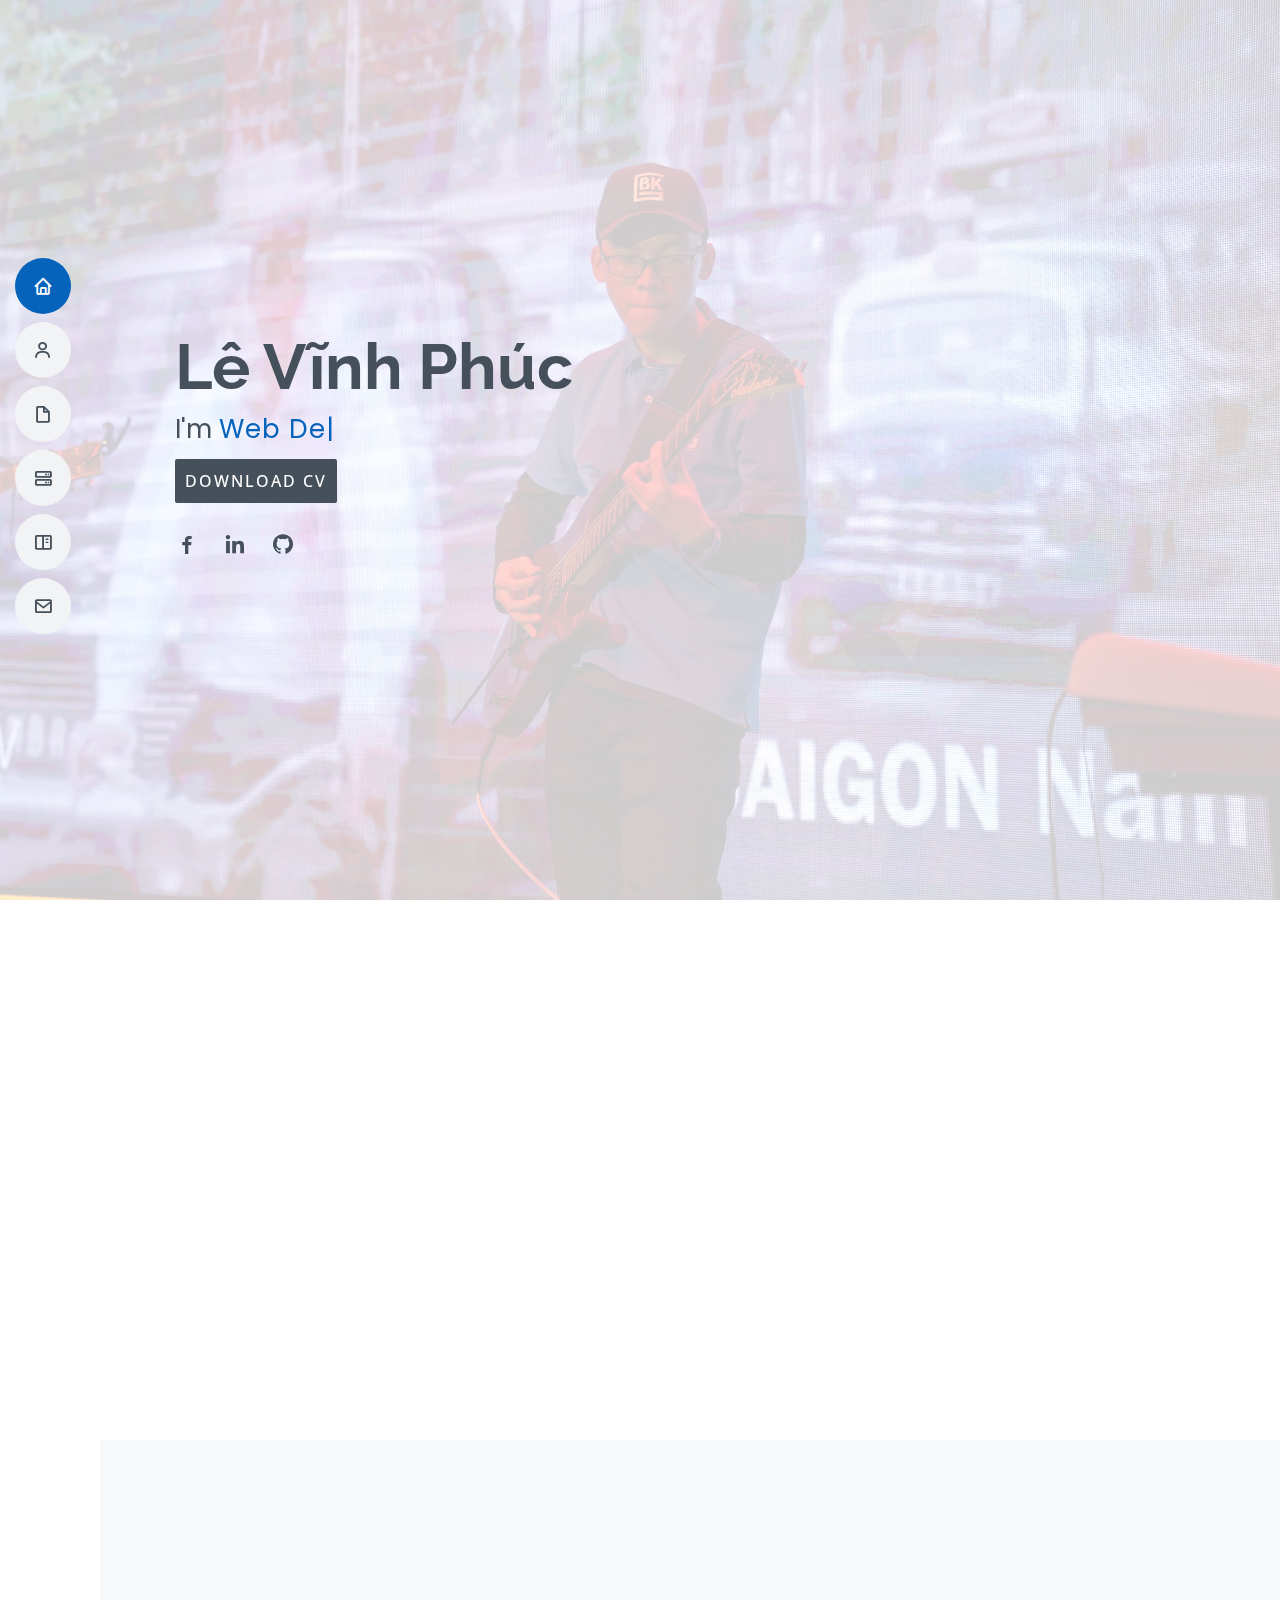
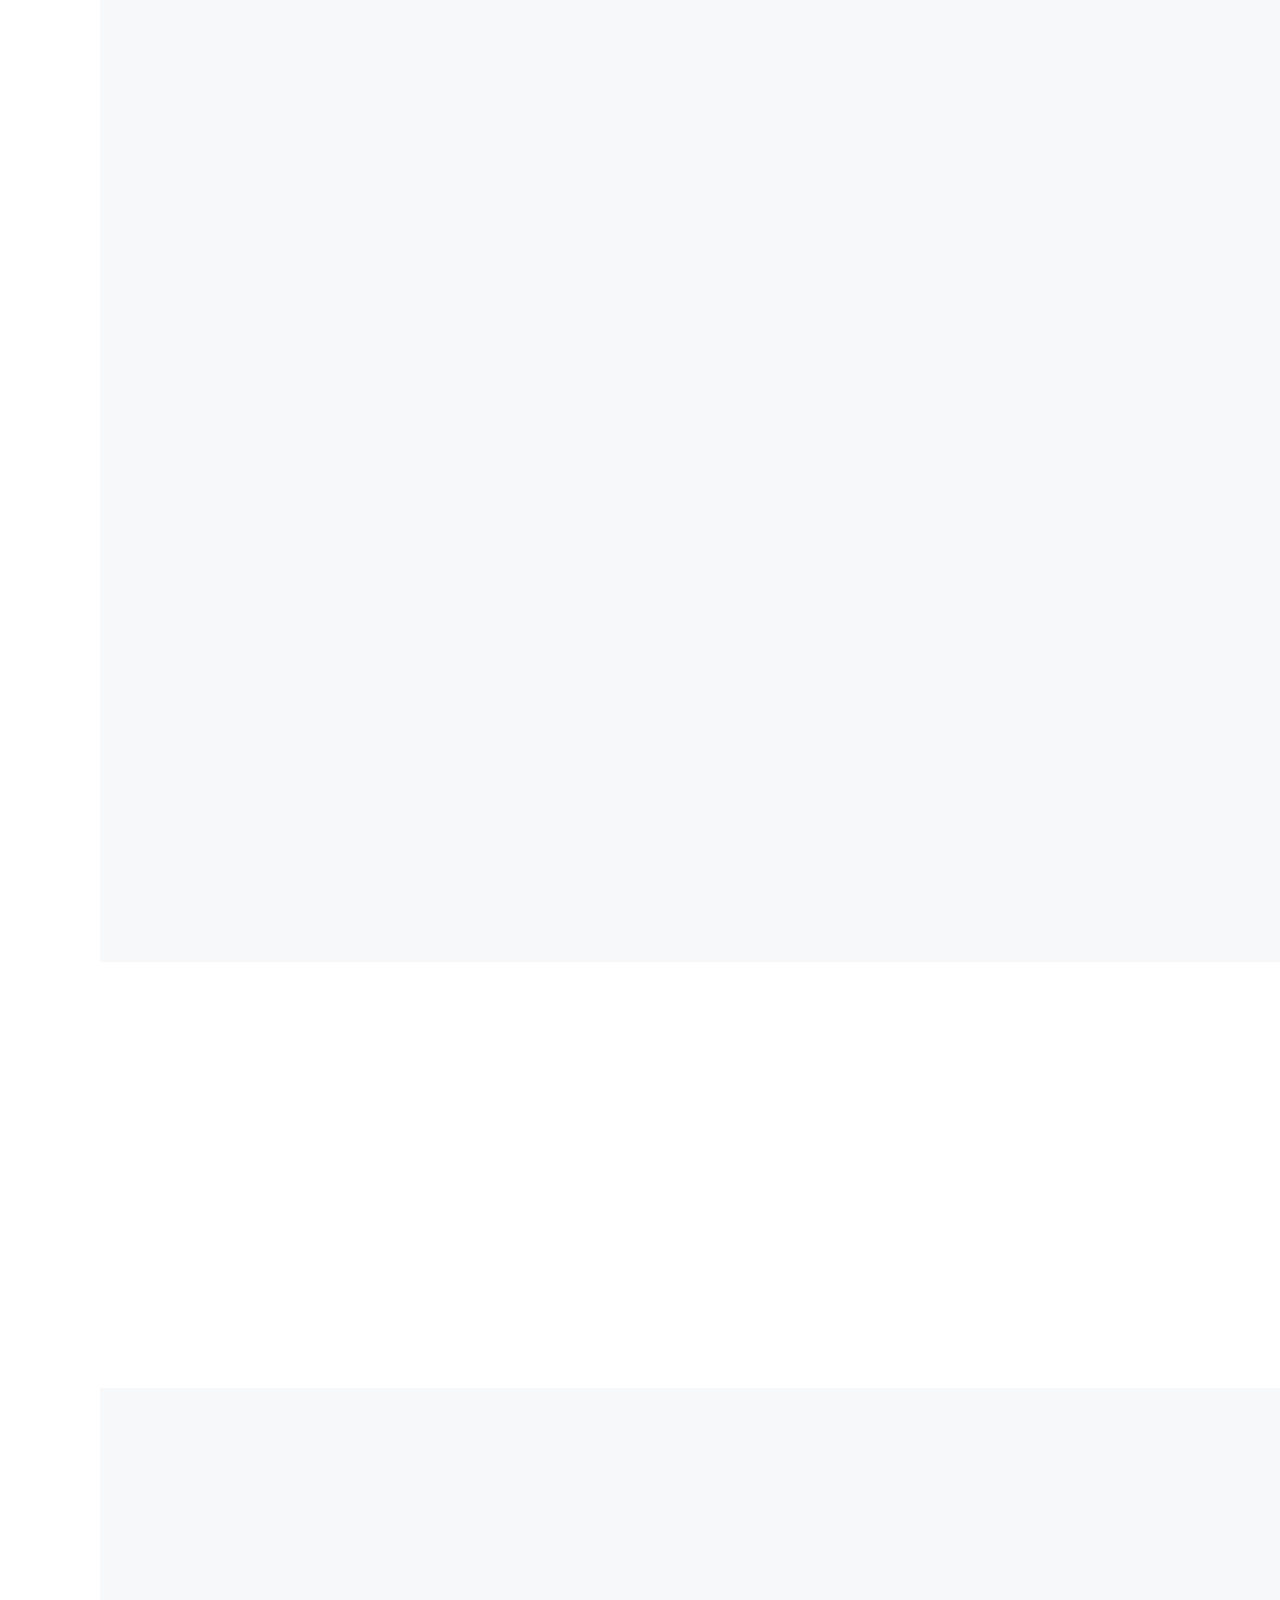
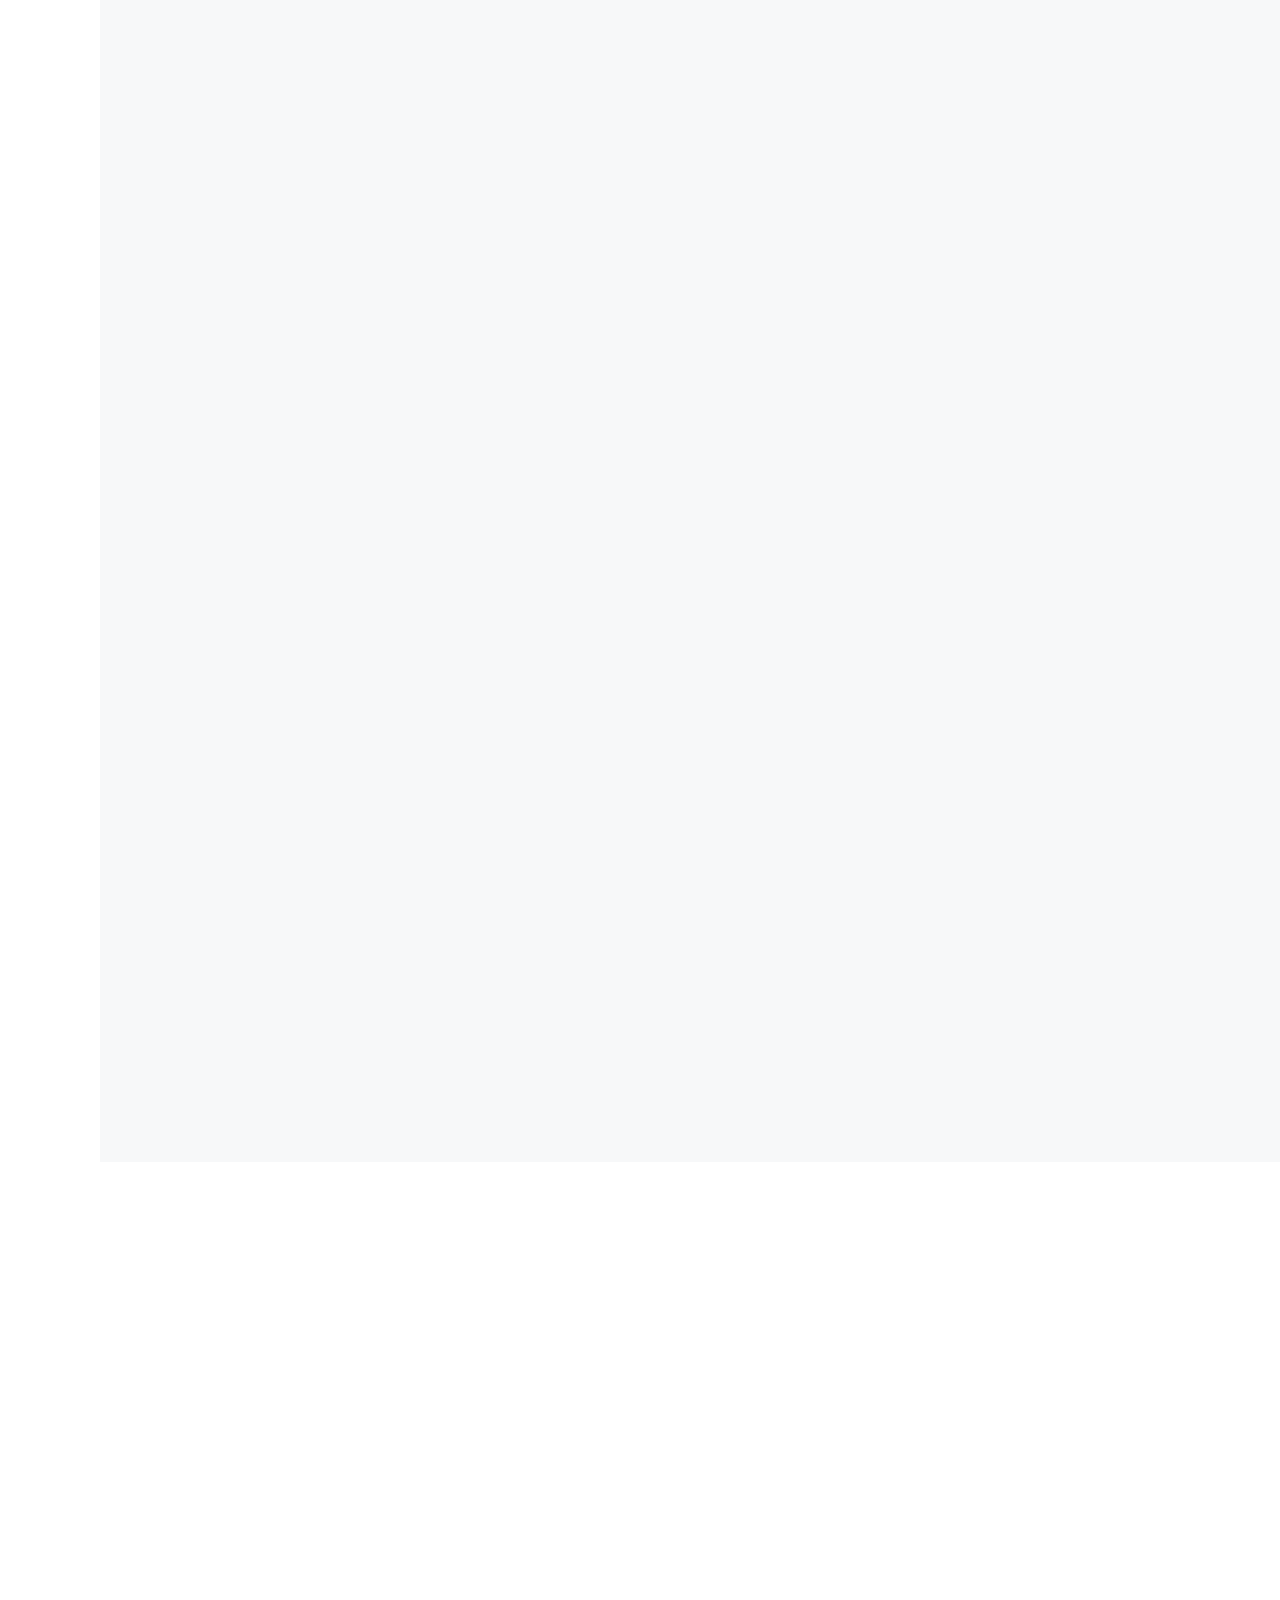
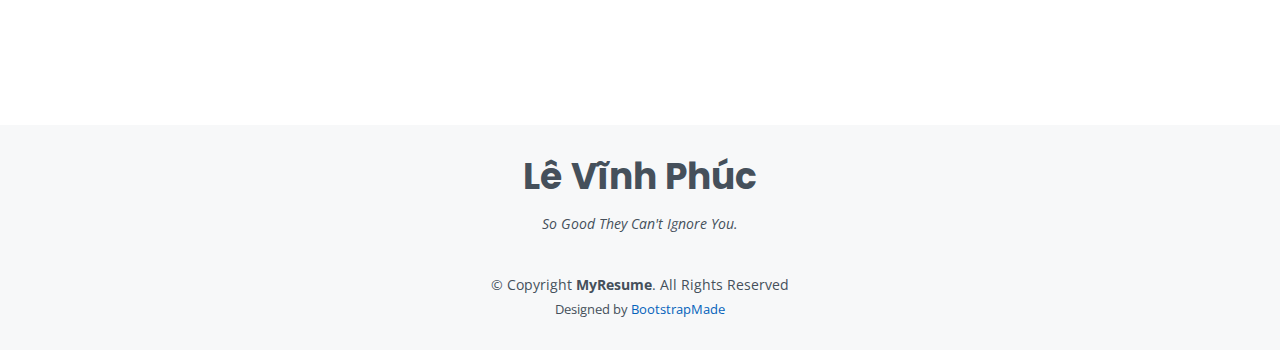
==== index.html @ 038a12b5 "first commit" ====
<!DOCTYPE html>
<html lang="en">
  <head>
    <meta charset="utf-8" />
    <meta content="width=device-width, initial-scale=1.0" name="viewport" />

    <title>Phuc's Gallery</title>
    <meta content="" name="description" />
    <meta content="" name="keywords" />

    <!-- Favicons -->
    <link href="assets/img/favicon.png" rel="icon" />
    <link href="assets/img/apple-touch-icon.png" rel="apple-touch-icon" />

    <!-- Google Fonts -->
    <link
      href="https://fonts.googleapis.com/css?family=Open+Sans:300,300i,400,400i,600,600i,700,700i|Raleway:300,300i,400,400i,500,500i,600,600i,700,700i|Poppins:300,300i,400,400i,500,500i,600,600i,700,700i"
      rel="stylesheet"
    />

    <!-- Vendor CSS Files -->
    <link
      href="assets/vendor/bootstrap/css/bootstrap.min.css"
      rel="stylesheet"
    />
    <link href="assets/vendor/icofont/icofont.min.css" rel="stylesheet" />
    <link href="assets/vendor/boxicons/css/boxicons.min.css" rel="stylesheet" />
    <link href="assets/vendor/venobox/venobox.css" rel="stylesheet" />
    <link
      href="assets/vendor/owl.carousel/assets/owl.carousel.min.css"
      rel="stylesheet"
    />
    <link href="assets/vendor/aos/aos.css" rel="stylesheet" />

    <!-- Template Main CSS File -->
    <link href="assets/css/style.css" rel="stylesheet" />

    <!-- =======================================================
  * Template Name: MyResume - v2.2.1
  * Template URL: https://bootstrapmade.com/free-html-bootstrap-template-my-resume/
  * Author: BootstrapMade.com
  * License: https://bootstrapmade.com/license/
  ======================================================== -->
  </head>

  <body>
    <!-- ======= Mobile nav toggle button ======= -->
    <button type="button" class="mobile-nav-toggle d-xl-none">
      <i class="icofont-navigation-menu"></i>
    </button>

    <!-- ======= Header ======= -->
    <header id="header" class="d-flex flex-column justify-content-center">
      <nav class="nav-menu">
        <ul>
          <li class="active">
            <a href="#hero"><i class="bx bx-home"></i> <span>Home</span></a>
          </li>
          <li>
            <a href="#about"><i class="bx bx-user"></i> <span>About</span></a>
          </li>
          <li>
            <a href="#resume"
              ><i class="bx bx-file-blank"></i> <span>Resume</span></a
            >
          </li>
          <li>
            <a href="#skills"
              ><i class="bx bx-server"></i> <span>Skills</span></a
            >
          </li>
          <li>
            <a href="#portfolio"
              ><i class="bx bx-book-content"></i> <span>Portfolio</span></a
            >
          </li>

          <li>
            <a href="#contact"
              ><i class="bx bx-envelope"></i> <span>Contact</span></a
            >
          </li>
        </ul>
      </nav>
      <!-- .nav-menu -->
    </header>
    <!-- End Header -->

    <!-- ======= Hero Section ======= -->
    <section id="hero" class="d-flex flex-column justify-content-center">
      <div class="container" data-aos="zoom-in" data-aos-delay="100">
        <h1>Lê Vĩnh Phúc</h1>
        <p>
          I'm
          <span
            class="typed"
            data-typed-items="Web Developer, Electrical Engineer"
          ></span>
        </p>
        <a class="download_button" href="#">Download CV</a>
        <div class="social-links">
          <a
            href="https://www.facebook.com/petrucci.le"
            target="_blank"
            rel="noopener noreferrer"
            class="facebook"
            ><i class="bx bxl-facebook"></i
          ></a>
          <a
            href="https://www.linkedin.com/in/v%C4%A9nh-ph%C3%BAc-l%C3%AA-87758b135/"
            target="_blank"
            rel="noopener noreferrer"
            class="linkedin"
            ><i class="bx bxl-linkedin"></i
          ></a>
          <a
            href="https://github.com/levinhphuc95"
            class="instagram"
            target="_blank"
            rel="noopener noreferrer"
            ><i class="bx bxl-github"></i
          ></a>
        </div>
      </div>
    </section>
    <!-- End Hero -->

    <main id="main">
      <!-- ======= About Section ======= -->
      <section id="about" class="about">
        <div class="container" data-aos="fade-up">
          <div class="section-title">
            <h2>About</h2>
            <p>
              I was an Electrical/Automation Engineer for about 3 years, whose
              found passion in Web Developments and decided to follow the Web
              Developer career since middle of 2020.
            </p>
          </div>

          <div class="row">
            <div class="col-lg-4">
              <img src="assets/img/profile-img.jpeg" class="img-fluid" alt="" />
            </div>
            <div class="col-lg-8 pt-4 pt-lg-0 content">
              <h3>Lê Vĩnh Phúc - Web Developer</h3>
              <!-- <p class="font-italic">So Good They Can't Ignore You.</p> -->
              <div class="row">
                <div class="col-lg-6">
                  <ul>
                    <li>
                      <i class="icofont-rounded-right"></i>
                      <strong>Birthday:</strong> 11 June 1995
                    </li>
                    <li>
                      <i class="icofont-rounded-right"></i>
                      <strong>Website:</strong> phuclv.surge.sh
                    </li>
                    <li>
                      <i class="icofont-rounded-right"></i>
                      <strong>Phone:</strong> (+84) 975 085 625
                    </li>
                    <li>
                      <i class="icofont-rounded-right"></i>
                      <strong>Address:</strong> Dict.7, Ho Chi Minh City, VN
                    </li>
                  </ul>
                </div>
                <div class="col-lg-6">
                  <ul>
                    <li>
                      <i class="icofont-rounded-right"></i>
                      <strong>Age:</strong> 25
                    </li>
                    <li>
                      <i class="icofont-rounded-right"></i>
                      <strong>Degree:</strong> Bachelor
                    </li>
                    <li>
                      <i class="icofont-rounded-right"></i>
                      <strong>Email:</strong> levinhphuc95@gmail.com
                    </li>
                    <li>
                      <i class="icofont-rounded-right"></i>
                      <strong>Job Status:</strong> Available
                    </li>
                  </ul>
                </div>
              </div>
              <p>
                My hobbies are Music and Technology. I often spend my freetime
                for reading, researching, learning about new Technology. Beside
                that, listening and playing music is a part of my life, it make
                me relax after working times.
              </p>
            </div>
          </div>
        </div>
      </section>
      <!-- End About Section -->

      <!-- ======= Resume Section ======= -->
      <section id="resume" class="resume">
        <div class="container" data-aos="fade-up">
          <div class="section-title">
            <h2>Resume</h2>
            <p>
              Innovative, task-driven professional with 3 years experience in
              Engineering environments accross diverse industries. I was deep my
              self in Front-End Web Development for nearly one year through self
              studying and joining Bootcamp Fullstack Developer Course at
              Cybersoft Academy. By "always willing" attitude, I wish to join a
              team that can help me better day by day to be a skilled Fullstack
              Developer
            </p>
          </div>

          <div class="row">
            <div class="col-lg-6">
              <h3 class="resume-title">Summary</h3>
              <div class="resume-item pb-0">
                <h4>Lê Vĩnh Phúc</h4>
                <!-- <p>
                  <em
                    >Innovative and deadline-driven Graphic Designer with 3+
                    years of experience designing and developing user-centered
                    digital/print marketing material from initial concept to
                    final, polished deliverable.</em
                  >
                </p> -->
                <ul>
                  <li>14 St.1, Dist.7, Ho Chi Minh City, VN</li>
                  <li>(+84) 975 085 625</li>
                  <li>levinhphuc95@gmail.com</li>
                </ul>
              </div>

              <h3 class="resume-title">Education</h3>
              <div class="resume-item">
                <h4>Bootcamp Fullstack Web Developer</h4>
                <h5>10/2020 - Now</h5>
                <p><em>Cybersoft Academy, HCMC</em></p>
                <p>
                  Oriented to become Fullstack Web Developer, I was join
                  Bootcamp Web Development course at Cybersoft Academy, learn
                  HTML5, CSS3, JS, ES6, React and Angular 8+ for Front-end and
                  NodeJS, ExpressJS and MongoDB for Back-end through real-life
                  project
                </p>
              </div>
              <div class="resume-item">
                <h4>Bachelor of Electrical Engineering</h4>
                <h5>2014 - 2018</h5>
                <p>
                  <em
                    >Ho Chi Minh University of Technology (Bach Khoa), HCMC,
                    VN</em
                  >
                </p>
                <p>
                  Major in Industrial Automation, I was learned about designing,
                  setting up, programming for Industrial Automation System
                </p>
              </div>
            </div>
            <div class="col-lg-6">
              <h3 class="resume-title">Professional Experience</h3>
              <div class="resume-item">
                <h4>Building Automation Engineer</h4>
                <h5>07/2019 - 02/2021</h5>
                <p>
                  <em
                    >Refrigeratrion Electrical Engineering Bach Khoa Co.,Ltd,
                    HCMC, VN</em
                  >
                </p>
                <ul>
                  <li>
                    Designing, making Technical Drawings, Programming the
                    Building Management System (DDC, Webserver) for
                    pharmaceutical factories, food and beverage factories,
                    commercial buildings
                  </li>
                  <li>
                    Developing the Auto Create Report tool and related tools for
                    Automation System using Python 3, SQL Server
                  </li>
                  <li>
                    Supervising the assessment of all Quotations, Drawings in
                    Building Automation field.
                  </li>
                  <li>
                    Research and recommend to Sales Director about new products,
                    new suppliers, competitors, market trend.
                  </li>
                  <li>
                    Communicating with oversea suppliers for training programs,
                    placing orders
                  </li>
                </ul>
              </div>
              <div class="resume-item">
                <h4>Industrial Automation Engineer</h4>
                <h5>06/2018 - 07/2019</h5>
                <p><em>Asia Refrigeration Industry JSC, HCMC, VN</em></p>
                <ul>
                  <li>
                    Designing, making Technical Drawings, Programming the
                    Automation System (PLC, SCADA) for industrial refrigeration
                    system
                  </li>
                  <li>Onsite supervising installation work</li>
                  <li>
                    Testing and commissioning systems to make sure it probably
                    work before handling over to clients
                  </li>
                </ul>
              </div>
            </div>
          </div>
        </div>
      </section>
      <!-- End Resume Section -->

      <!-- ======= Skills Section ======= -->
      <section id="skills" class="skills section-bg">
        <div class="container" data-aos="fade-up">
          <div class="section-title">
            <h2>Skills</h2>
            <p>
              This portfolio is built to give examples of my development skills
              as Front-End Developer. i am confident that from this portfolio,
              you'll be assured of my skills in Front-End development, specially
              ReactJS.
            </p>
          </div>

          <div class="row skills-content">
            <div class="col-lg-6">
              <div class="progress">
                <span class="skill">HTML <i class="val">100%</i></span>
                <div class="progress-bar-wrap">
                  <div
                    class="progress-bar"
                    role="progressbar"
                    aria-valuenow="100"
                    aria-valuemin="0"
                    aria-valuemax="100"
                  ></div>
                </div>
              </div>

              <div class="progress">
                <span class="skill">CSS <i class="val">90%</i></span>
                <div class="progress-bar-wrap">
                  <div
                    class="progress-bar"
                    role="progressbar"
                    aria-valuenow="90"
                    aria-valuemin="0"
                    aria-valuemax="100"
                  ></div>
                </div>
              </div>

              <div class="progress">
                <span class="skill">JavaScript <i class="val">75%</i></span>
                <div class="progress-bar-wrap">
                  <div
                    class="progress-bar"
                    role="progressbar"
                    aria-valuenow="75"
                    aria-valuemin="0"
                    aria-valuemax="100"
                  ></div>
                </div>
              </div>
            </div>

            <div class="col-lg-6">
              <div class="progress">
                <span class="skill">PHP <i class="val">80%</i></span>
                <div class="progress-bar-wrap">
                  <div
                    class="progress-bar"
                    role="progressbar"
                    aria-valuenow="80"
                    aria-valuemin="0"
                    aria-valuemax="100"
                  ></div>
                </div>
              </div>

              <div class="progress">
                <span class="skill">WordPress/CMS <i class="val">90%</i></span>
                <div class="progress-bar-wrap">
                  <div
                    class="progress-bar"
                    role="progressbar"
                    aria-valuenow="90"
                    aria-valuemin="0"
                    aria-valuemax="100"
                  ></div>
                </div>
              </div>

              <div class="progress">
                <span class="skill">Photoshop <i class="val">60%</i></span>
                <div class="progress-bar-wrap">
                  <div
                    class="progress-bar"
                    role="progressbar"
                    aria-valuenow="60"
                    aria-valuemin="0"
                    aria-valuemax="100"
                  ></div>
                </div>
              </div>
            </div>
          </div>
        </div>
      </section>
      <!-- End Skills Section -->

      <!-- ======= Portfolio Section ======= -->
      <section id="portfolio" class="portfolio section-bg">
        <div class="container" data-aos="fade-up">
          <div class="section-title">
            <h2>Portfolio</h2>
            <p>
              This portfolio is built to give examples of my development skills
              as Front-End Developer. i am confident that from this portfolio,
              you'll be assured of my skills in web development, specially
              ReactJS and NodeJS.
            </p>
          </div>

          <div class="row">
            <div
              class="col-lg-12 d-flex justify-content-center"
              data-aos="fade-up"
              data-aos-delay="100"
            >
              <ul id="portfolio-flters">
                <li data-filter="*" class="filter-active">All</li>
                <li data-filter=".filter-app">Web App</li>
                <li data-filter=".filter-web">Website</li>
              </ul>
            </div>
          </div>

          <div
            class="row portfolio-container"
            data-aos="fade-up"
            data-aos-delay="200"
          >
            <!-- OnMeeting Portfolio -->
            <div class="col-md-6 portfolio-item filter-web">
              <div class="portfolio-wrap">
                <img
                  src="assets/img/portfolio/porfolio-detail-onmeeting-1.png"
                  class="img-fluid"
                  alt="Onmeeting website"
                />
                <div class="portfolio-info">
                  <h4>OnMeeting</h4>
                  <p>Website</p>
                  <div class="portfolio-links">
                    <a
                      href="portfolio-detail-onMeeting.html"
                      data-gall="portfolioDetailsGallery"
                      data-vbtype="iframe"
                      class="venobox"
                      title="Portfolio Details"
                      ><i class="bx bx-link"></i
                    ></a>
                  </div>
                </div>
              </div>
            </div>

            <!-- Elearning Portfolio -->
            <div class="col-md-6 portfolio-item filter-app">
              <div class="portfolio-wrap">
                <img
                  src="assets/img/portfolio/porfolio-elearning.png"
                  class="img-fluid"
                  alt=""
                />
                <div class="portfolio-info">
                  <h4>E-Learning</h4>
                  <p>Web App</p>
                  <div class="portfolio-links">
                    <a
                      href="portfolio-detail-elearning.html"
                      data-gall="portfolioDetailsGallery"
                      data-vbtype="iframe"
                      class="venobox"
                      title="Portfolio Details"
                      ><i class="bx bx-link"></i
                    ></a>
                    <a
                      href="https://github.com/levinhphuc95/elearning-react.git"
                      title="Source Code"
                      target="_blank"
                      ><i class="bx bxl-github"></i
                    ></a>
                  </div>
                </div>
              </div>
            </div>

            <!-- JustOne Portfolio -->
            <div class="col-md-6 portfolio-item filter-app">
              <div class="portfolio-wrap">
                <img
                  src="assets/img/portfolio/porfolio-justone.png"
                  class="img-fluid"
                  alt="JustOne App"
                />
                <div class="portfolio-info">
                  <h4>JustOne</h4>
                  <p>Web App</p>
                  <div class="portfolio-links">
                    <a
                      href="portfolio-detail-justone.html"
                      data-gall="portfolioDetailsGallery"
                      data-vbtype="iframe"
                      class="venobox"
                      title="Portfolio Details"
                      ><i class="bx bx-link"></i
                    ></a>
                    <a
                      href="https://github.com/levinhphuc95/Tracking_Learning_FullstackJS.git"
                      title="Source Code"
                      target="_blank"
                      ><i class="bx bxl-github"></i
                    ></a>
                  </div>
                </div>
              </div>
            </div>

            <!-- Cinema Portfolio -->
            <div class="col-md-6 portfolio-item filter-app">
              <div class="portfolio-wrap">
                <img
                  src="assets/img/portfolio/porfolio-cinema.png"
                  class="img-fluid"
                  alt="Cinema App"
                />
                <div class="portfolio-info">
                  <h4>Cinema</h4>
                  <p>Web App</p>
                  <div class="portfolio-links">
                    <a
                      href="portfolio-detail-cinema.html"
                      data-gall="portfolioDetailsGallery"
                      data-vbtype="iframe"
                      class="venobox"
                      title="Portfolio Details"
                      ><i class="bx bx-link"></i
                    ></a>
                    <a
                      href="https://github.com/nguyenduyhoc/DuAnBookingMovie-Reactjs"
                      title="Source Code"
                      target="_blank"
                      ><i class="bx bxl-github"></i
                    ></a>
                  </div>
                </div>
              </div>
            </div>
          </div>
        </div>
      </section>
      <!-- End Portfolio Section -->

      <!-- ======= Services Section ======= -->
      <!-- <section id="services" class="services">
        <div class="container" data-aos="fade-up">
          <div class="section-title">
            <h2>Services</h2>
            <p>
              Magnam dolores commodi suscipit. Necessitatibus eius consequatur
              ex aliquid fuga eum quidem. Sit sint consectetur velit. Quisquam
              quos quisquam cupiditate. Et nemo qui impedit suscipit alias ea.
              Quia fugiat sit in iste officiis commodi quidem hic quas.
            </p>
          </div>

          <div class="row">
            <div
              class="col-lg-4 col-md-6 d-flex align-items-stretch"
              data-aos="zoom-in"
              data-aos-delay="100"
            >
              <div class="icon-box iconbox-blue">
                <div class="icon">
                  <svg
                    width="100"
                    height="100"
                    viewBox="0 0 600 600"
                    xmlns="http://www.w3.org/2000/svg"
                  >
                    <path
                      stroke="none"
                      stroke-width="0"
                      fill="#f5f5f5"
                      d="M300,521.0016835830174C376.1290562159157,517.8887921683347,466.0731472004068,529.7835943286574,510.70327084640275,468.03025145048787C554.3714126377745,407.6079735673963,508.03601936045806,328.9844924480964,491.2728898941984,256.3432110539036C474.5976632858925,184.082847569629,479.9380746630129,96.60480741107993,416.23090153303,58.64404602377083C348.86323505073057,18.502131276798302,261.93793281208167,40.57373210992963,193.5410806939664,78.93577620505333C130.42746243093433,114.334589627462,98.30271207620316,179.96522072025542,76.75703585869454,249.04625023123273C51.97151888228291,328.5150500222984,13.704378332031375,421.85034740162234,66.52175969318436,486.19268352777647C119.04800174914682,550.1803526380478,217.28368757567262,524.383925680826,300,521.0016835830174"
                    ></path>
                  </svg>
                  <i class="bx bxl-dribbble"></i>
                </div>
                <h4><a href="">Lorem Ipsum</a></h4>
                <p>
                  Voluptatum deleniti atque corrupti quos dolores et quas
                  molestias excepturi
                </p>
              </div>
            </div>

            <div
              class="col-lg-4 col-md-6 d-flex align-items-stretch mt-4 mt-md-0"
              data-aos="zoom-in"
              data-aos-delay="200"
            >
              <div class="icon-box iconbox-orange">
                <div class="icon">
                  <svg
                    width="100"
                    height="100"
                    viewBox="0 0 600 600"
                    xmlns="http://www.w3.org/2000/svg"
                  >
                    <path
                      stroke="none"
                      stroke-width="0"
                      fill="#f5f5f5"
                      d="M300,582.0697525312426C382.5290701553225,586.8405444964366,449.9789794690241,525.3245884688669,502.5850820975895,461.55621195738473C556.606425686781,396.0723002908107,615.8543463187945,314.28637112970534,586.6730223649479,234.56875336149918C558.9533121215079,158.8439757836574,454.9685369536778,164.00468322053177,381.49747125262974,130.76875717737553C312.15926192815925,99.40240125094834,248.97055460311594,18.661163978235184,179.8680185752513,50.54337015887873C110.5421016452524,82.52863877960104,119.82277516462835,180.83849132639028,109.12597500060166,256.43424936330496C100.08760227029461,320.3096726198365,92.17705696193138,384.0621239912766,124.79988738764834,439.7174275375508C164.83382741302287,508.01625554203684,220.96474134820875,577.5009287672846,300,582.0697525312426"
                    ></path>
                  </svg>
                  <i class="bx bx-file"></i>
                </div>
                <h4><a href="">Sed Perspiciatis</a></h4>
                <p>
                  Duis aute irure dolor in reprehenderit in voluptate velit esse
                  cillum dolore
                </p>
              </div>
            </div>

            <div
              class="col-lg-4 col-md-6 d-flex align-items-stretch mt-4 mt-lg-0"
              data-aos="zoom-in"
              data-aos-delay="300"
            >
              <div class="icon-box iconbox-pink">
                <div class="icon">
                  <svg
                    width="100"
                    height="100"
                    viewBox="0 0 600 600"
                    xmlns="http://www.w3.org/2000/svg"
                  >
                    <path
                      stroke="none"
                      stroke-width="0"
                      fill="#f5f5f5"
                      d="M300,541.5067337569781C382.14930387511276,545.0595476570109,479.8736841581634,548.3450877840088,526.4010558755058,480.5488172755941C571.5218469581645,414.80211281144784,517.5187510058486,332.0715597781072,496.52539010469104,255.14436215662573C477.37192572678356,184.95920475031193,473.57363656557914,105.61284051026155,413.0603344069578,65.22779650032875C343.27470386102294,18.654635553484475,251.2091493199835,5.337323636656869,175.0934190732945,40.62881213300186C97.87086631185822,76.43348514350839,51.98124368387456,156.15599469081315,36.44837278890362,239.84606092416172C21.716077023791087,319.22268207091537,43.775223500013084,401.1760424656574,96.891909868211,461.97329694683043C147.22146801428983,519.5804099606455,223.5754009179313,538.201503339737,300,541.5067337569781"
                    ></path>
                  </svg>
                  <i class="bx bx-tachometer"></i>
                </div>
                <h4><a href="">Magni Dolores</a></h4>
                <p>
                  Excepteur sint occaecat cupidatat non proident, sunt in culpa
                  qui officia
                </p>
              </div>
            </div>

            <div
              class="col-lg-4 col-md-6 d-flex align-items-stretch mt-4"
              data-aos="zoom-in"
              data-aos-delay="100"
            >
              <div class="icon-box iconbox-yellow">
                <div class="icon">
                  <svg
                    width="100"
                    height="100"
                    viewBox="0 0 600 600"
                    xmlns="http://www.w3.org/2000/svg"
                  >
                    <path
                      stroke="none"
                      stroke-width="0"
                      fill="#f5f5f5"
                      d="M300,503.46388370962813C374.79870501325706,506.71871716319447,464.8034551963731,527.1746412648533,510.4981551193396,467.86667711651364C555.9287308511215,408.9015244558933,512.6030010748507,327.5744911775523,490.211057578863,256.5855673507754C471.097692560561,195.9906835881958,447.69079081568157,138.11976852964426,395.19560036434837,102.3242989838813C329.3053358748298,57.3949838291264,248.02791733380457,8.279543830951368,175.87071277845988,42.242879143198664C103.41431057327972,76.34704239035025,93.79494320519305,170.9812938413882,81.28167332365135,250.07896920659033C70.17666984294237,320.27484674793965,64.84698225790005,396.69656628748305,111.28512138212992,450.4950937839243C156.20124167950087,502.5303643271138,231.32542653798444,500.4755392045468,300,503.46388370962813"
                    ></path>
                  </svg>
                  <i class="bx bx-layer"></i>
                </div>
                <h4><a href="">Nemo Enim</a></h4>
                <p>
                  At vero eos et accusamus et iusto odio dignissimos ducimus qui
                  blanditiis
                </p>
              </div>
            </div>

            <div
              class="col-lg-4 col-md-6 d-flex align-items-stretch mt-4"
              data-aos="zoom-in"
              data-aos-delay="200"
            >
              <div class="icon-box iconbox-red">
                <div class="icon">
                  <svg
                    width="100"
                    height="100"
                    viewBox="0 0 600 600"
                    xmlns="http://www.w3.org/2000/svg"
                  >
                    <path
                      stroke="none"
                      stroke-width="0"
                      fill="#f5f5f5"
                      d="M300,532.3542879108572C369.38199826031484,532.3153073249985,429.10787420159085,491.63046689027357,474.5244479745417,439.17860296908856C522.8885846962883,383.3225815378663,569.1668002868075,314.3205725914397,550.7432151929288,242.7694973846089C532.6665558377875,172.5657663291529,456.2379748765914,142.6223662098291,390.3689995646985,112.34683881706744C326.66090330228417,83.06452184765237,258.84405631176094,53.51806209861945,193.32584062364296,78.48882559362697C121.61183558270385,105.82097193414197,62.805066853699245,167.19869350419734,48.57481801355237,242.6138429142374C34.843463184063346,315.3850353017275,76.69343916112496,383.4422959591041,125.22947124332185,439.3748458443577C170.7312796277747,491.8107796887764,230.57421082200815,532.3932930995766,300,532.3542879108572"
                    ></path>
                  </svg>
                  <i class="bx bx-slideshow"></i>
                </div>
                <h4><a href="">Dele Cardo</a></h4>
                <p>
                  Quis consequatur saepe eligendi voluptatem consequatur dolor
                  consequuntur
                </p>
              </div>
            </div>

            <div
              class="col-lg-4 col-md-6 d-flex align-items-stretch mt-4"
              data-aos="zoom-in"
              data-aos-delay="300"
            >
              <div class="icon-box iconbox-teal">
                <div class="icon">
                  <svg
                    width="100"
                    height="100"
                    viewBox="0 0 600 600"
                    xmlns="http://www.w3.org/2000/svg"
                  >
                    <path
                      stroke="none"
                      stroke-width="0"
                      fill="#f5f5f5"
                      d="M300,566.797414625762C385.7384707136149,576.1784315230908,478.7894351017131,552.8928747891023,531.9192734346935,484.94944893311C584.6109503024035,417.5663521118492,582.489472248146,322.67544863468447,553.9536738515405,242.03673114598146C529.1557734026468,171.96086150256528,465.24506316201064,127.66468636344209,395.9583748389544,100.7403814666027C334.2173773831606,76.7482773500951,269.4350130405921,84.62216499799875,207.1952322260088,107.2889140133804C132.92018162631612,134.33871894543012,41.79353780512637,160.00259165414826,22.644507872594943,236.69541883565114C3.319112789854554,314.0945973066697,72.72355303640163,379.243833228382,124.04198916343866,440.3218312028393C172.9286146004772,498.5055451809895,224.45579914871206,558.5317968840102,300,566.797414625762"
                    ></path>
                  </svg>
                  <i class="bx bx-arch"></i>
                </div>
                <h4><a href="">Divera Don</a></h4>
                <p>
                  Modi nostrum vel laborum. Porro fugit error sit minus sapiente
                  sit aspernatur
                </p>
              </div>
            </div>
          </div>
        </div>
      </section> -->
      <!-- End Services Section -->

      <!-- ======= Testimonials Section ======= -->
      <!-- <section id="testimonials" class="testimonials section-bg">
      <div class="container" data-aos="fade-up">

        <div class="section-title">
          <h2>Testimonials</h2>
        </div>

        <div class="owl-carousel testimonials-carousel" data-aos="zoom-in" data-aos-delay="100">

          <div class="testimonial-item">
            <img src="assets/img/testimonials/testimonials-1.jpg" class="testimonial-img" alt="">
            <h3>Saul Goodman</h3>
            <h4>Ceo &amp; Founder</h4>
            <p>
              <i class="bx bxs-quote-alt-left quote-icon-left"></i>
              Proin iaculis purus consequat sem cure digni ssim donec porttitora entum suscipit rhoncus. Accusantium quam, ultricies eget id, aliquam eget nibh et. Maecen aliquam, risus at semper.
              <i class="bx bxs-quote-alt-right quote-icon-right"></i>
            </p>
          </div>

          <div class="testimonial-item">
            <img src="assets/img/testimonials/testimonials-2.jpg" class="testimonial-img" alt="">
            <h3>Sara Wilsson</h3>
            <h4>Designer</h4>
            <p>
              <i class="bx bxs-quote-alt-left quote-icon-left"></i>
              Export tempor illum tamen malis malis eram quae irure esse labore quem cillum quid cillum eram malis quorum velit fore eram velit sunt aliqua noster fugiat irure amet legam anim culpa.
              <i class="bx bxs-quote-alt-right quote-icon-right"></i>
            </p>
          </div>

          <div class="testimonial-item">
            <img src="assets/img/testimonials/testimonials-3.jpg" class="testimonial-img" alt="">
            <h3>Jena Karlis</h3>
            <h4>Store Owner</h4>
            <p>
              <i class="bx bxs-quote-alt-left quote-icon-left"></i>
              Enim nisi quem export duis labore cillum quae magna enim sint quorum nulla quem veniam duis minim tempor labore quem eram duis noster aute amet eram fore quis sint minim.
              <i class="bx bxs-quote-alt-right quote-icon-right"></i>
            </p>
          </div>

          <div class="testimonial-item">
            <img src="assets/img/testimonials/testimonials-4.jpg" class="testimonial-img" alt="">
            <h3>Matt Brandon</h3>
            <h4>Freelancer</h4>
            <p>
              <i class="bx bxs-quote-alt-left quote-icon-left"></i>
              Fugiat enim eram quae cillum dolore dolor amet nulla culpa multos export minim fugiat minim velit minim dolor enim duis veniam ipsum anim magna sunt elit fore quem dolore labore illum veniam.
              <i class="bx bxs-quote-alt-right quote-icon-right"></i>
            </p>
          </div>

          <div class="testimonial-item">
            <img src="assets/img/testimonials/testimonials-5.jpg" class="testimonial-img" alt="">
            <h3>John Larson</h3>
            <h4>Entrepreneur</h4>
            <p>
              <i class="bx bxs-quote-alt-left quote-icon-left"></i>
              Quis quorum aliqua sint quem legam fore sunt eram irure aliqua veniam tempor noster veniam enim culpa labore duis sunt culpa nulla illum cillum fugiat legam esse veniam culpa fore nisi cillum quid.
              <i class="bx bxs-quote-alt-right quote-icon-right"></i>
            </p>
          </div>

        </div>

      </div>
    </section> -->
      <!-- End Testimonials Section -->

      <!-- ======= Contact Section ======= -->
      <section id="contact" class="contact">
        <div class="container" data-aos="fade-up">
          <div class="section-title">
            <h2>Contact</h2>
          </div>

          <div class="row mt-1">
            <div class="col-lg-4">
              <div class="info">
                <div class="address">
                  <i class="icofont-google-map"></i>
                  <h4>Location:</h4>
                  <p>14 St.1, Dist.7, Ho Chi Minh City, VN</p>
                </div>

                <div class="email">
                  <i class="icofont-envelope"></i>
                  <h4>Email:</h4>
                  <p>levinhphuc95@gmail.com</p>
                </div>

                <div class="phone">
                  <i class="icofont-phone"></i>
                  <h4>Call:</h4>
                  <p>(+84) 975 085 625</p>
                </div>
              </div>
            </div>

            <div class="col-lg-8 mt-5 mt-lg-0">
              <form
                action="forms/contact.php"
                method="post"
                role="form"
                class="php-email-form"
              >
                <div class="form-row">
                  <div class="col-md-6 form-group">
                    <input
                      type="text"
                      name="name"
                      class="form-control"
                      id="name"
                      placeholder="Your Name"
                      data-rule="minlen:4"
                      data-msg="Please enter at least 4 chars"
                    />
                    <div class="validate"></div>
                  </div>
                  <div class="col-md-6 form-group">
                    <input
                      type="email"
                      class="form-control"
                      name="email"
                      id="email"
                      placeholder="Your Email"
                      data-rule="email"
                      data-msg="Please enter a valid email"
                    />
                    <div class="validate"></div>
                  </div>
                </div>
                <div class="form-group">
                  <input
                    type="text"
                    class="form-control"
                    name="subject"
                    id="subject"
                    placeholder="Subject"
                    data-rule="minlen:4"
                    data-msg="Please enter at least 8 chars of subject"
                  />
                  <div class="validate"></div>
                </div>
                <div class="form-group">
                  <textarea
                    class="form-control"
                    name="message"
                    rows="5"
                    data-rule="required"
                    data-msg="Please write something for us"
                    placeholder="Message"
                  ></textarea>
                  <div class="validate"></div>
                </div>
                <div class="mb-3">
                  <div class="loading">Loading</div>
                  <div class="error-message"></div>
                  <div class="sent-message">
                    Your message has been sent. Thank you!
                  </div>
                </div>
                <div class="text-center">
                  <button type="submit">Send Message</button>
                </div>
              </form>
            </div>
          </div>
        </div>
      </section>
      <!-- End Contact Section -->
    </main>
    <!-- End #main -->

    <!-- ======= Footer ======= -->
    <footer id="footer">
      <div class="container">
        <h3>Lê Vĩnh Phúc</h3>
        <p>So Good They Can't Ignore You.</p>
        <!-- <div class="social-links">
          <a href="#" class="twitter"><i class="bx bxl-twitter"></i></a>
          <a href="#" class="facebook"><i class="bx bxl-facebook"></i></a>
          <a href="#" class="instagram"><i class="bx bxl-instagram"></i></a>
          <a href="#" class="google-plus"><i class="bx bxl-skype"></i></a>
          <a href="#" class="linkedin"><i class="bx bxl-linkedin"></i></a>
        </div> -->
        <div class="copyright">
          &copy; Copyright <strong><span>MyResume</span></strong
          >. All Rights Reserved
        </div>
        <div class="credits">
          <!-- All the links in the footer should remain intact. -->
          <!-- You can delete the links only if you purchased the pro version. -->
          <!-- Licensing information: [license-url] -->
          <!-- Purchase the pro version with working PHP/AJAX contact form: https://bootstrapmade.com/free-html-bootstrap-template-my-resume/ -->
          Designed by <a href="https://bootstrapmade.com/">BootstrapMade</a>
        </div>
      </div>
    </footer>
    <!-- End Footer -->

    <a href="#" class="back-to-top"><i class="bx bx-up-arrow-alt"></i></a>
    <div id="preloader"></div>

    <!-- Vendor JS Files -->
    <script src="assets/vendor/jquery/jquery.min.js"></script>
    <script src="assets/vendor/bootstrap/js/bootstrap.bundle.min.js"></script>
    <script src="assets/vendor/jquery.easing/jquery.easing.min.js"></script>
    <script src="assets/vendor/php-email-form/validate.js"></script>
    <script src="assets/vendor/waypoints/jquery.waypoints.min.js"></script>
    <script src="assets/vendor/counterup/counterup.min.js"></script>
    <script src="assets/vendor/isotope-layout/isotope.pkgd.min.js"></script>
    <script src="assets/vendor/venobox/venobox.min.js"></script>
    <script src="assets/vendor/owl.carousel/owl.carousel.min.js"></script>
    <script src="assets/vendor/typed.js/typed.min.js"></script>
    <script src="assets/vendor/aos/aos.js"></script>

    <!-- Template Main JS File -->
    <script src="assets/js/main.js"></script>
  </body>
</html>
---- assets/vendor/venobox/venobox.css ----
/* ------ venobox.css --------*/
.vbox-overlay *, .vbox-overlay *:before, .vbox-overlay *:after{
    -webkit-backface-visibility: hidden;
    -webkit-box-sizing:border-box;
    -moz-box-sizing:border-box;
    box-sizing:border-box;
}
.vbox-overlay * { 
    -webkit-backface-visibility: visible;
    backface-visibility: visible;
}
.vbox-overlay{
    display: -webkit-flex;
    display: flex;
    -webkit-flex-direction: column;
    flex-direction: column;
    -webkit-justify-content: center;
    justify-content: center;
    -webkit-align-items: center;
    align-items: center;
    position: fixed;
    left: 0;
    top: 0;
    bottom: 0;
    right: 0;
    z-index: 999999;
}

/* ----- navigation ----- */
.vbox-title{
    width: 100%;
    height: 40px;
    float: left;
    text-align: center;
    line-height: 28px;
    font-size: 12px;
    padding: 6px 50px;
    overflow: hidden;
    position: fixed;
    display: none;
    left: 0;
    z-index: 89;
}
.vbox-close{
    cursor: pointer;
    position: fixed;
    top: -1px;
    right: 0;
    width: 50px;
    height: 40px;
    padding: 6px;
    display: block;
    background-position:10px center;
    overflow: hidden;
    font-size: 24px;
    line-height: 1;
    text-align: center;
    z-index: 99;
}
.vbox-left{
    cursor: pointer;
    position: fixed;
    left: 0;
    height: 40px;
    overflow: hidden;
    line-height: 28px;
    font-size: 12px;
    z-index: 99;
    display: flex;
    align-items:center;
}
.vbox-num{
    display: inline-block;
    margin: 6px 0 6px 15px;
}
/* ----- Social share ----- */
.vbox-share{
    line-height: 28px;
    font-size: 12px;
    overflow: hidden;
    position: fixed;
    left: 0;
    z-index: 98;
    display: flex;
    align-items:center;
    justify-content: center;
    width: 100%;
    text-align: center;
}
.vbox-share svg{
    max-height: 28px;
    width: 28px;
    z-index: 10;
    margin-left: 12px;
    margin-top: 6px;
    margin-bottom: 6px;
    vertical-align: middle;
}


/* ----- navigation ARROWS ----- */
.vbox-next, .vbox-prev{
    position: fixed;
    top: 50%;
    margin-top: -15px;
    overflow: hidden;
    cursor: pointer;
    display: block;
    width: 45px;
    height: 45px;
    z-index: 99;
}
.vbox-next span, .vbox-prev span{
    position: relative;
    width: 20px;
    height: 20px;
    border: 2px solid transparent;
    border-top-color: #B6B6B6;
    border-right-color: #B6B6B6;
    text-indent: -100px;
    position: absolute;
    top: 8px;
    display: block;
}
.vbox-prev{
    left: 15px;
}
.vbox-next{
    right: 15px;
}
.vbox-prev span{
    left: 10px;
    -ms-transform: rotate(-135deg);
    -webkit-transform: rotate(-135deg);
    transform: rotate(-135deg);
}
.vbox-next span{
    -ms-transform: rotate(45deg);
    -webkit-transform: rotate(45deg);
    transform: rotate(45deg);
    right: 10px;
}
/* ------- inline window ------ */
.vbox-inline{
    width: 420px;
    height: 315px;
    height: 70vh;
    padding: 10px;
    background: #fff;
    margin: 0 auto;
    overflow: auto;
    text-align: left;
}
/* ------- Video & iFrames window ------ */
.venoframe{
    max-width: 100%;
    width: 100%;
    border: none;
    width: 100%;
    height: 260px;
    height: 70vh;
}
.venoframe.vbvid{
    height: 260px;
}
@media (min-width: 768px) {
    .venoframe, .vbox-inline{
        width: 90%;
        height: 360px;
        height: 70vh;
    }
    .venoframe.vbvid{
        width: 640px;
        height: 360px;
    }
}
@media (min-width: 992px) {
    .venoframe, .vbox-inline{
        max-width: 1200px;
        width: 80%;
        height: 540px;
        height: 70vh;
    }
    .venoframe.vbvid{
        width: 960px;
        height: 540px;
    }
}
/* 
Please do NOT edit this part! 
or at least read this note: http://i.imgur.com/7C0ws9e.gif
*/
.vbox-open{
    overflow: hidden;
}
.vbox-container{
    position: absolute;
    left: 0;
    right: 0;
    top: 0;
    bottom: 0;
    overflow-x: hidden;
    overflow-y: scroll;
    overflow-scrolling: touch;
    -webkit-overflow-scrolling: touch;
    z-index: 20;
    max-height: 100%;

}

.vbox-content{
    text-align: center;
    float: left;
    width: 100%;
    position: relative;
    overflow: hidden;
    padding: 20px 4%;
}
.vbox-container img{
    max-width: 100%;
    height: auto;
}
.vbox-figlio{
    box-shadow: 0 0 12px rgba(0,0,0,0.19), 0 6px 6px rgba(0,0,0,0.23);
    max-width: 100%;
    text-align: initial;
}
img.vbox-figlio{
    -webkit-user-select: none;
-khtml-user-select: none;
-moz-user-select: none;
-o-user-select: none;
user-select: none;
}
.vbox-content.swipe-left{
    margin-left: -200px !important;
}
.vbox-content.swipe-right{
    margin-left: 200px !important;
}
.vbox-animated{
    webkit-transition: margin 300ms ease-out;
    transition: margin 300ms ease-out;
}

/* ---------- preloader ----------
 * SPINKIT 
 * http://tobiasahlin.com/spinkit/
-------------------------------- */
.sk-double-bounce,.sk-rotating-plane{width:40px;height:40px;margin:40px auto}.sk-rotating-plane{background-color:#333;-webkit-animation:sk-rotatePlane 1.2s infinite ease-in-out;animation:sk-rotatePlane 1.2s infinite ease-in-out}@-webkit-keyframes sk-rotatePlane{0%{-webkit-transform:perspective(120px) rotateX(0) rotateY(0);transform:perspective(120px) rotateX(0) rotateY(0)}50%{-webkit-transform:perspective(120px) rotateX(-180.1deg) rotateY(0);transform:perspective(120px) rotateX(-180.1deg) rotateY(0)}100%{-webkit-transform:perspective(120px) rotateX(-180deg) rotateY(-179.9deg);transform:perspective(120px) rotateX(-180deg) rotateY(-179.9deg)}}@keyframes sk-rotatePlane{0%{-webkit-transform:perspective(120px) rotateX(0) rotateY(0);transform:perspective(120px) rotateX(0) rotateY(0)}50%{-webkit-transform:perspective(120px) rotateX(-180.1deg) rotateY(0);transform:perspective(120px) rotateX(-180.1deg) rotateY(0)}100%{-webkit-transform:perspective(120px) rotateX(-180deg) rotateY(-179.9deg);transform:perspective(120px) rotateX(-180deg) rotateY(-179.9deg)}}.sk-double-bounce{position:relative}.sk-double-bounce .sk-child{width:100%;height:100%;border-radius:50%;background-color:#333;opacity:.6;position:absolute;top:0;left:0;-webkit-animation:sk-doubleBounce 2s infinite ease-in-out;animation:sk-doubleBounce 2s infinite ease-in-out}.sk-chasing-dots .sk-child,.sk-spinner-pulse,.sk-three-bounce .sk-child{background-color:#333;border-radius:100%}.sk-double-bounce .sk-double-bounce2{-webkit-animation-delay:-1s;animation-delay:-1s}@-webkit-keyframes sk-doubleBounce{0%,100%{-webkit-transform:scale(0);transform:scale(0)}50%{-webkit-transform:scale(1);transform:scale(1)}}@keyframes sk-doubleBounce{0%,100%{-webkit-transform:scale(0);transform:scale(0)}50%{-webkit-transform:scale(1);transform:scale(1)}}.sk-wave{margin:40px auto;width:50px;height:40px;text-align:center;font-size:10px}.sk-wave .sk-rect{background-color:#333;height:100%;width:6px;display:inline-block;-webkit-animation:sk-waveStretchDelay 1.2s infinite ease-in-out;animation:sk-waveStretchDelay 1.2s infinite ease-in-out}.sk-wave .sk-rect1{-webkit-animation-delay:-1.2s;animation-delay:-1.2s}.sk-wave .sk-rect2{-webkit-animation-delay:-1.1s;animation-delay:-1.1s}.sk-wave .sk-rect3{-webkit-animation-delay:-1s;animation-delay:-1s}.sk-wave .sk-rect4{-webkit-animation-delay:-.9s;animation-delay:-.9s}.sk-wave .sk-rect5{-webkit-animation-delay:-.8s;animation-delay:-.8s}@-webkit-keyframes sk-waveStretchDelay{0%,100%,40%{-webkit-transform:scaleY(.4);transform:scaleY(.4)}20%{-webkit-transform:scaleY(1);transform:scaleY(1)}}@keyframes sk-waveStretchDelay{0%,100%,40%{-webkit-transform:scaleY(.4);transform:scaleY(.4)}20%{-webkit-transform:scaleY(1);transform:scaleY(1)}}.sk-wandering-cubes{margin:40px auto;width:40px;height:40px;position:relative}.sk-wandering-cubes .sk-cube{background-color:#333;width:10px;height:10px;position:absolute;top:0;left:0;-webkit-animation:sk-wanderingCube 1.8s ease-in-out -1.8s infinite both;animation:sk-wanderingCube 1.8s ease-in-out -1.8s infinite both}.sk-chasing-dots,.sk-spinner-pulse{width:40px;height:40px;margin:40px auto}.sk-wandering-cubes .sk-cube2{-webkit-animation-delay:-.9s;animation-delay:-.9s}@-webkit-keyframes sk-wanderingCube{0%{-webkit-transform:rotate(0);transform:rotate(0)}25%{-webkit-transform:translateX(30px) rotate(-90deg) scale(.5);transform:translateX(30px) rotate(-90deg) scale(.5)}50%{-webkit-transform:translateX(30px) translateY(30px) rotate(-179deg);transform:translateX(30px) translateY(30px) rotate(-179deg)}50.1%{-webkit-transform:translateX(30px) translateY(30px) rotate(-180deg);transform:translateX(30px) translateY(30px) rotate(-180deg)}75%{-webkit-transform:translateX(0) translateY(30px) rotate(-270deg) scale(.5);transform:translateX(0) translateY(30px) rotate(-270deg) scale(.5)}100%{-webkit-transform:rotate(-360deg);transform:rotate(-360deg)}}@keyframes sk-wanderingCube{0%{-webkit-transform:rotate(0);transform:rotate(0)}25%{-webkit-transform:translateX(30px) rotate(-90deg) scale(.5);transform:translateX(30px) rotate(-90deg) scale(.5)}50%{-webkit-transform:translateX(30px) translateY(30px) rotate(-179deg);transform:translateX(30px) translateY(30px) rotate(-179deg)}50.1%{-webkit-transform:translateX(30px) translateY(30px) rotate(-180deg);transform:translateX(30px) translateY(30px) rotate(-180deg)}75%{-webkit-transform:translateX(0) translateY(30px) rotate(-270deg) scale(.5);transform:translateX(0) translateY(30px) rotate(-270deg) scale(.5)}100%{-webkit-transform:rotate(-360deg);transform:rotate(-360deg)}}.sk-spinner-pulse{-webkit-animation:sk-pulseScaleOut 1s infinite ease-in-out;animation:sk-pulseScaleOut 1s infinite ease-in-out}@-webkit-keyframes sk-pulseScaleOut{0%{-webkit-transform:scale(0);transform:scale(0)}100%{-webkit-transform:scale(1);transform:scale(1);opacity:0}}@keyframes sk-pulseScaleOut{0%{-webkit-transform:scale(0);transform:scale(0)}100%{-webkit-transform:scale(1);transform:scale(1);opacity:0}}.sk-chasing-dots{position:relative;text-align:center;-webkit-animation:sk-chasingDotsRotate 2s infinite linear;animation:sk-chasingDotsRotate 2s infinite linear}.sk-chasing-dots .sk-child{width:60%;height:60%;display:inline-block;position:absolute;top:0;-webkit-animation:sk-chasingDotsBounce 2s infinite ease-in-out;animation:sk-chasingDotsBounce 2s infinite ease-in-out}.sk-chasing-dots .sk-dot2{top:auto;bottom:0;-webkit-animation-delay:-1s;animation-delay:-1s}@-webkit-keyframes sk-chasingDotsRotate{100%{-webkit-transform:rotate(360deg);transform:rotate(360deg)}}@keyframes sk-chasingDotsRotate{100%{-webkit-transform:rotate(360deg);transform:rotate(360deg)}}@-webkit-keyframes sk-chasingDotsBounce{0%,100%{-webkit-transform:scale(0);transform:scale(0)}50%{-webkit-transform:scale(1);transform:scale(1)}}@keyframes sk-chasingDotsBounce{0%,100%{-webkit-transform:scale(0);transform:scale(0)}50%{-webkit-transform:scale(1);transform:scale(1)}}.sk-three-bounce{margin:40px auto;width:80px;text-align:center}.sk-three-bounce .sk-child{width:20px;height:20px;display:inline-block;-webkit-animation:sk-three-bounce 1.4s ease-in-out 0s infinite both;animation:sk-three-bounce 1.4s ease-in-out 0s infinite both}.sk-circle .sk-child:before,.sk-fading-circle .sk-circle:before{display:block;border-radius:100%;content:'';background-color:#333}.sk-three-bounce .sk-bounce1{-webkit-animation-delay:-.32s;animation-delay:-.32s}.sk-three-bounce .sk-bounce2{-webkit-animation-delay:-.16s;animation-delay:-.16s}@-webkit-keyframes sk-three-bounce{0%,100%,80%{-webkit-transform:scale(0);transform:scale(0)}40%{-webkit-transform:scale(1);transform:scale(1)}}@keyframes sk-three-bounce{0%,100%,80%{-webkit-transform:scale(0);transform:scale(0)}40%{-webkit-transform:scale(1);transform:scale(1)}}.sk-circle{margin:40px auto;width:40px;height:40px;position:relative}.sk-circle .sk-child{width:100%;height:100%;position:absolute;left:0;top:0}.sk-circle .sk-child:before{margin:0 auto;width:15%;height:15%;-webkit-animation:sk-circleBounceDelay 1.2s infinite ease-in-out both;animation:sk-circleBounceDelay 1.2s infinite ease-in-out both}.sk-circle .sk-circle2{-webkit-transform:rotate(30deg);-ms-transform:rotate(30deg);transform:rotate(30deg)}.sk-circle .sk-circle3{-webkit-transform:rotate(60deg);-ms-transform:rotate(60deg);transform:rotate(60deg)}.sk-circle .sk-circle4{-webkit-transform:rotate(90deg);-ms-transform:rotate(90deg);transform:rotate(90deg)}.sk-circle .sk-circle5{-webkit-transform:rotate(120deg);-ms-transform:rotate(120deg);transform:rotate(120deg)}.sk-circle .sk-circle6{-webkit-transform:rotate(150deg);-ms-transform:rotate(150deg);transform:rotate(150deg)}.sk-circle .sk-circle7{-webkit-transform:rotate(180deg);-ms-transform:rotate(180deg);transform:rotate(180deg)}.sk-circle .sk-circle8{-webkit-transform:rotate(210deg);-ms-transform:rotate(210deg);transform:rotate(210deg)}.sk-circle .sk-circle9{-webkit-transform:rotate(240deg);-ms-transform:rotate(240deg);transform:rotate(240deg)}.sk-circle .sk-circle10{-webkit-transform:rotate(270deg);-ms-transform:rotate(270deg);transform:rotate(270deg)}.sk-circle .sk-circle11{-webkit-transform:rotate(300deg);-ms-transform:rotate(300deg);transform:rotate(300deg)}.sk-circle .sk-circle12{-webkit-transform:rotate(330deg);-ms-transform:rotate(330deg);transform:rotate(330deg)}.sk-circle .sk-circle2:before{-webkit-animation-delay:-1.1s;animation-delay:-1.1s}.sk-circle .sk-circle3:before{-webkit-animation-delay:-1s;animation-delay:-1s}.sk-circle .sk-circle4:before{-webkit-animation-delay:-.9s;animation-delay:-.9s}.sk-circle .sk-circle5:before{-webkit-animation-delay:-.8s;animation-delay:-.8s}.sk-circle .sk-circle6:before{-webkit-animation-delay:-.7s;animation-delay:-.7s}.sk-circle .sk-circle7:before{-webkit-animation-delay:-.6s;animation-delay:-.6s}.sk-circle .sk-circle8:before{-webkit-animation-delay:-.5s;animation-delay:-.5s}.sk-circle .sk-circle9:before{-webkit-animation-delay:-.4s;animation-delay:-.4s}.sk-circle .sk-circle10:before{-webkit-animation-delay:-.3s;animation-delay:-.3s}.sk-circle .sk-circle11:before{-webkit-animation-delay:-.2s;animation-delay:-.2s}.sk-circle .sk-circle12:before{-webkit-animation-delay:-.1s;animation-delay:-.1s}@-webkit-keyframes sk-circleBounceDelay{0%,100%,80%{-webkit-transform:scale(0);transform:scale(0)}40%{-webkit-transform:scale(1);transform:scale(1)}}@keyframes sk-circleBounceDelay{0%,100%,80%{-webkit-transform:scale(0);transform:scale(0)}40%{-webkit-transform:scale(1);transform:scale(1)}}.sk-cube-grid{width:40px;height:40px;margin:40px auto}.sk-cube-grid .sk-cube{width:33.33%;height:33.33%;background-color:#333;float:left;-webkit-animation:sk-cubeGridScaleDelay 1.3s infinite ease-in-out;animation:sk-cubeGridScaleDelay 1.3s infinite ease-in-out}.sk-cube-grid .sk-cube1{-webkit-animation-delay:.2s;animation-delay:.2s}.sk-cube-grid .sk-cube2{-webkit-animation-delay:.3s;animation-delay:.3s}.sk-cube-grid .sk-cube3{-webkit-animation-delay:.4s;animation-delay:.4s}.sk-cube-grid .sk-cube4{-webkit-animation-delay:.1s;animation-delay:.1s}.sk-cube-grid .sk-cube5{-webkit-animation-delay:.2s;animation-delay:.2s}.sk-cube-grid .sk-cube6{-webkit-animation-delay:.3s;animation-delay:.3s}.sk-cube-grid .sk-cube7{-webkit-animation-delay:0ms;animation-delay:0ms}.sk-cube-grid .sk-cube8{-webkit-animation-delay:.1s;animation-delay:.1s}.sk-cube-grid .sk-cube9{-webkit-animation-delay:.2s;animation-delay:.2s}@-webkit-keyframes sk-cubeGridScaleDelay{0%,100%,70%{-webkit-transform:scale3D(1,1,1);transform:scale3D(1,1,1)}35%{-webkit-transform:scale3D(0,0,1);transform:scale3D(0,0,1)}}@keyframes sk-cubeGridScaleDelay{0%,100%,70%{-webkit-transform:scale3D(1,1,1);transform:scale3D(1,1,1)}35%{-webkit-transform:scale3D(0,0,1);transform:scale3D(0,0,1)}}.sk-fading-circle{margin:40px auto;width:40px;height:40px;position:relative}.sk-fading-circle .sk-circle{width:100%;height:100%;position:absolute;left:0;top:0}.sk-fading-circle .sk-circle:before{margin:0 auto;width:15%;height:15%;-webkit-animation:sk-circleFadeDelay 1.2s infinite ease-in-out both;animation:sk-circleFadeDelay 1.2s infinite ease-in-out both}.sk-fading-circle .sk-circle2{-webkit-transform:rotate(30deg);-ms-transform:rotate(30deg);transform:rotate(30deg)}.sk-fading-circle .sk-circle3{-webkit-transform:rotate(60deg);-ms-transform:rotate(60deg);transform:rotate(60deg)}.sk-fading-circle .sk-circle4{-webkit-transform:rotate(90deg);-ms-transform:rotate(90deg);transform:rotate(90deg)}.sk-fading-circle .sk-circle5{-webkit-transform:rotate(120deg);-ms-transform:rotate(120deg);transform:rotate(120deg)}.sk-fading-circle .sk-circle6{-webkit-transform:rotate(150deg);-ms-transform:rotate(150deg);transform:rotate(150deg)}.sk-fading-circle .sk-circle7{-webkit-transform:rotate(180deg);-ms-transform:rotate(180deg);transform:rotate(180deg)}.sk-fading-circle .sk-circle8{-webkit-transform:rotate(210deg);-ms-transform:rotate(210deg);transform:rotate(210deg)}.sk-fading-circle .sk-circle9{-webkit-transform:rotate(240deg);-ms-transform:rotate(240deg);transform:rotate(240deg)}.sk-fading-circle .sk-circle10{-webkit-transform:rotate(270deg);-ms-transform:rotate(270deg);transform:rotate(270deg)}.sk-fading-circle .sk-circle11{-webkit-transform:rotate(300deg);-ms-transform:rotate(300deg);transform:rotate(300deg)}.sk-fading-circle .sk-circle12{-webkit-transform:rotate(330deg);-ms-transform:rotate(330deg);transform:rotate(330deg)}.sk-fading-circle .sk-circle2:before{-webkit-animation-delay:-1.1s;animation-delay:-1.1s}.sk-fading-circle .sk-circle3:before{-webkit-animation-delay:-1s;animation-delay:-1s}.sk-fading-circle .sk-circle4:before{-webkit-animation-delay:-.9s;animation-delay:-.9s}.sk-fading-circle .sk-circle5:before{-webkit-animation-delay:-.8s;animation-delay:-.8s}.sk-fading-circle .sk-circle6:before{-webkit-animation-delay:-.7s;animation-delay:-.7s}.sk-fading-circle .sk-circle7:before{-webkit-animation-delay:-.6s;animation-delay:-.6s}.sk-fading-circle .sk-circle8:before{-webkit-animation-delay:-.5s;animation-delay:-.5s}.sk-fading-circle .sk-circle9:before{-webkit-animation-delay:-.4s;animation-delay:-.4s}.sk-fading-circle .sk-circle10:before{-webkit-animation-delay:-.3s;animation-delay:-.3s}.sk-fading-circle .sk-circle11:before{-webkit-animation-delay:-.2s;animation-delay:-.2s}.sk-fading-circle .sk-circle12:before{-webkit-animation-delay:-.1s;animation-delay:-.1s}@-webkit-keyframes sk-circleFadeDelay{0%,100%,39%{opacity:0}40%{opacity:1}}@keyframes sk-circleFadeDelay{0%,100%,39%{opacity:0}40%{opacity:1}}.sk-folding-cube{margin:40px auto;width:40px;height:40px;position:relative;-webkit-transform:rotateZ(45deg);transform:rotateZ(45deg)}.sk-folding-cube .sk-cube{float:left;width:50%;height:50%;position:relative;-webkit-transform:scale(1.1);-ms-transform:scale(1.1);transform:scale(1.1)}.sk-folding-cube .sk-cube:before{content:'';position:absolute;top:0;left:0;width:100%;height:100%;background-color:#333;-webkit-animation:sk-foldCubeAngle 2.4s infinite linear both;animation:sk-foldCubeAngle 2.4s infinite linear both;-webkit-transform-origin:100% 100%;-ms-transform-origin:100% 100%;transform-origin:100% 100%}.sk-folding-cube .sk-cube2{-webkit-transform:scale(1.1) rotateZ(90deg);transform:scale(1.1) rotateZ(90deg)}.sk-folding-cube .sk-cube3{-webkit-transform:scale(1.1) rotateZ(180deg);transform:scale(1.1) rotateZ(180deg)}.sk-folding-cube .sk-cube4{-webkit-transform:scale(1.1) rotateZ(270deg);transform:scale(1.1) rotateZ(270deg)}.sk-folding-cube .sk-cube2:before{-webkit-animation-delay:.3s;animation-delay:.3s}.sk-folding-cube .sk-cube3:before{-webkit-animation-delay:.6s;animation-delay:.6s}.sk-folding-cube .sk-cube4:before{-webkit-animation-delay:.9s;animation-delay:.9s}@-webkit-keyframes sk-foldCubeAngle{0%,10%{-webkit-transform:perspective(140px) rotateX(-180deg);transform:perspective(140px) rotateX(-180deg);opacity:0}25%,75%{-webkit-transform:perspective(140px) rotateX(0);transform:perspective(140px) rotateX(0);opacity:1}100%,90%{-webkit-transform:perspective(140px) rotateY(180deg);transform:perspective(140px) rotateY(180deg);opacity:0}}@keyframes sk-foldCubeAngle{0%,10%{-webkit-transform:perspective(140px) rotateX(-180deg);transform:perspective(140px) rotateX(-180deg);opacity:0}25%,75%{-webkit-transform:perspective(140px) rotateX(0);transform:perspective(140px) rotateX(0);opacity:1}100%,90%{-webkit-transform:perspective(140px) rotateY(180deg);transform:perspective(140px) rotateY(180deg);opacity:0}}
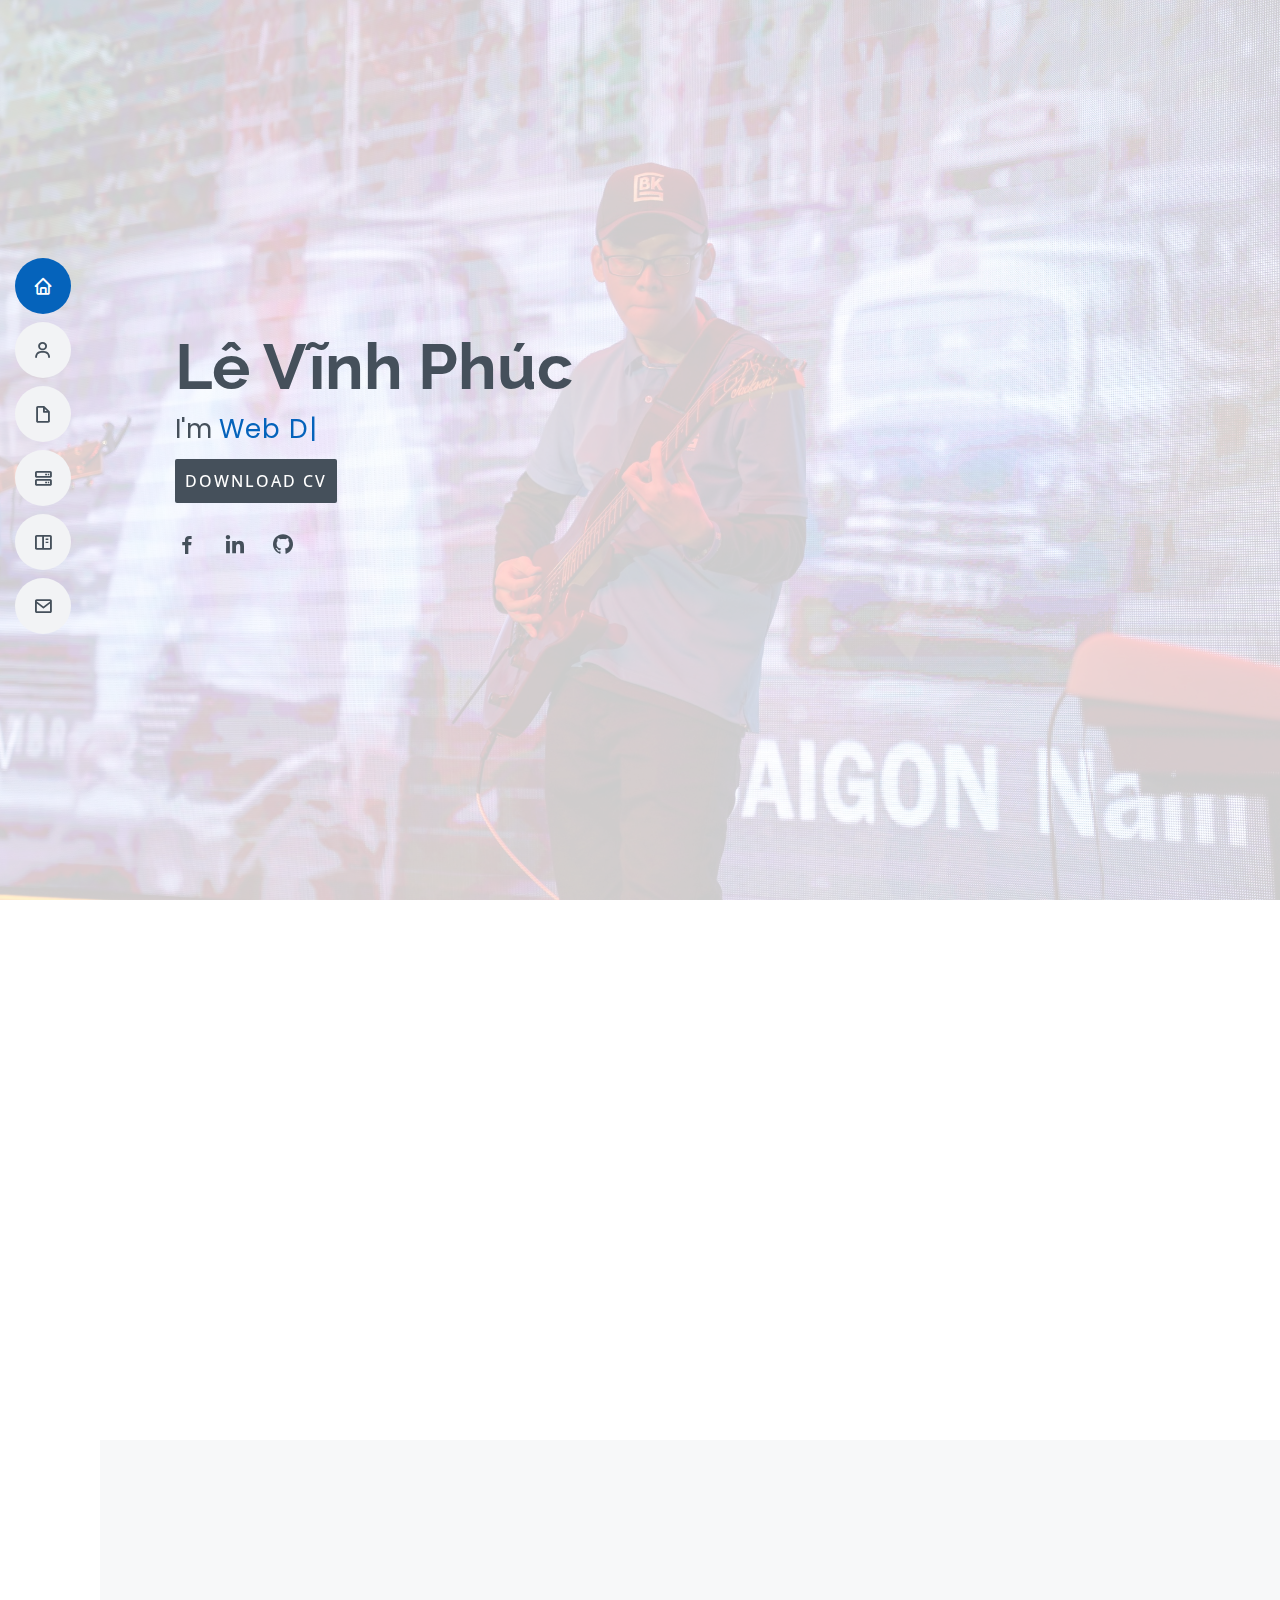
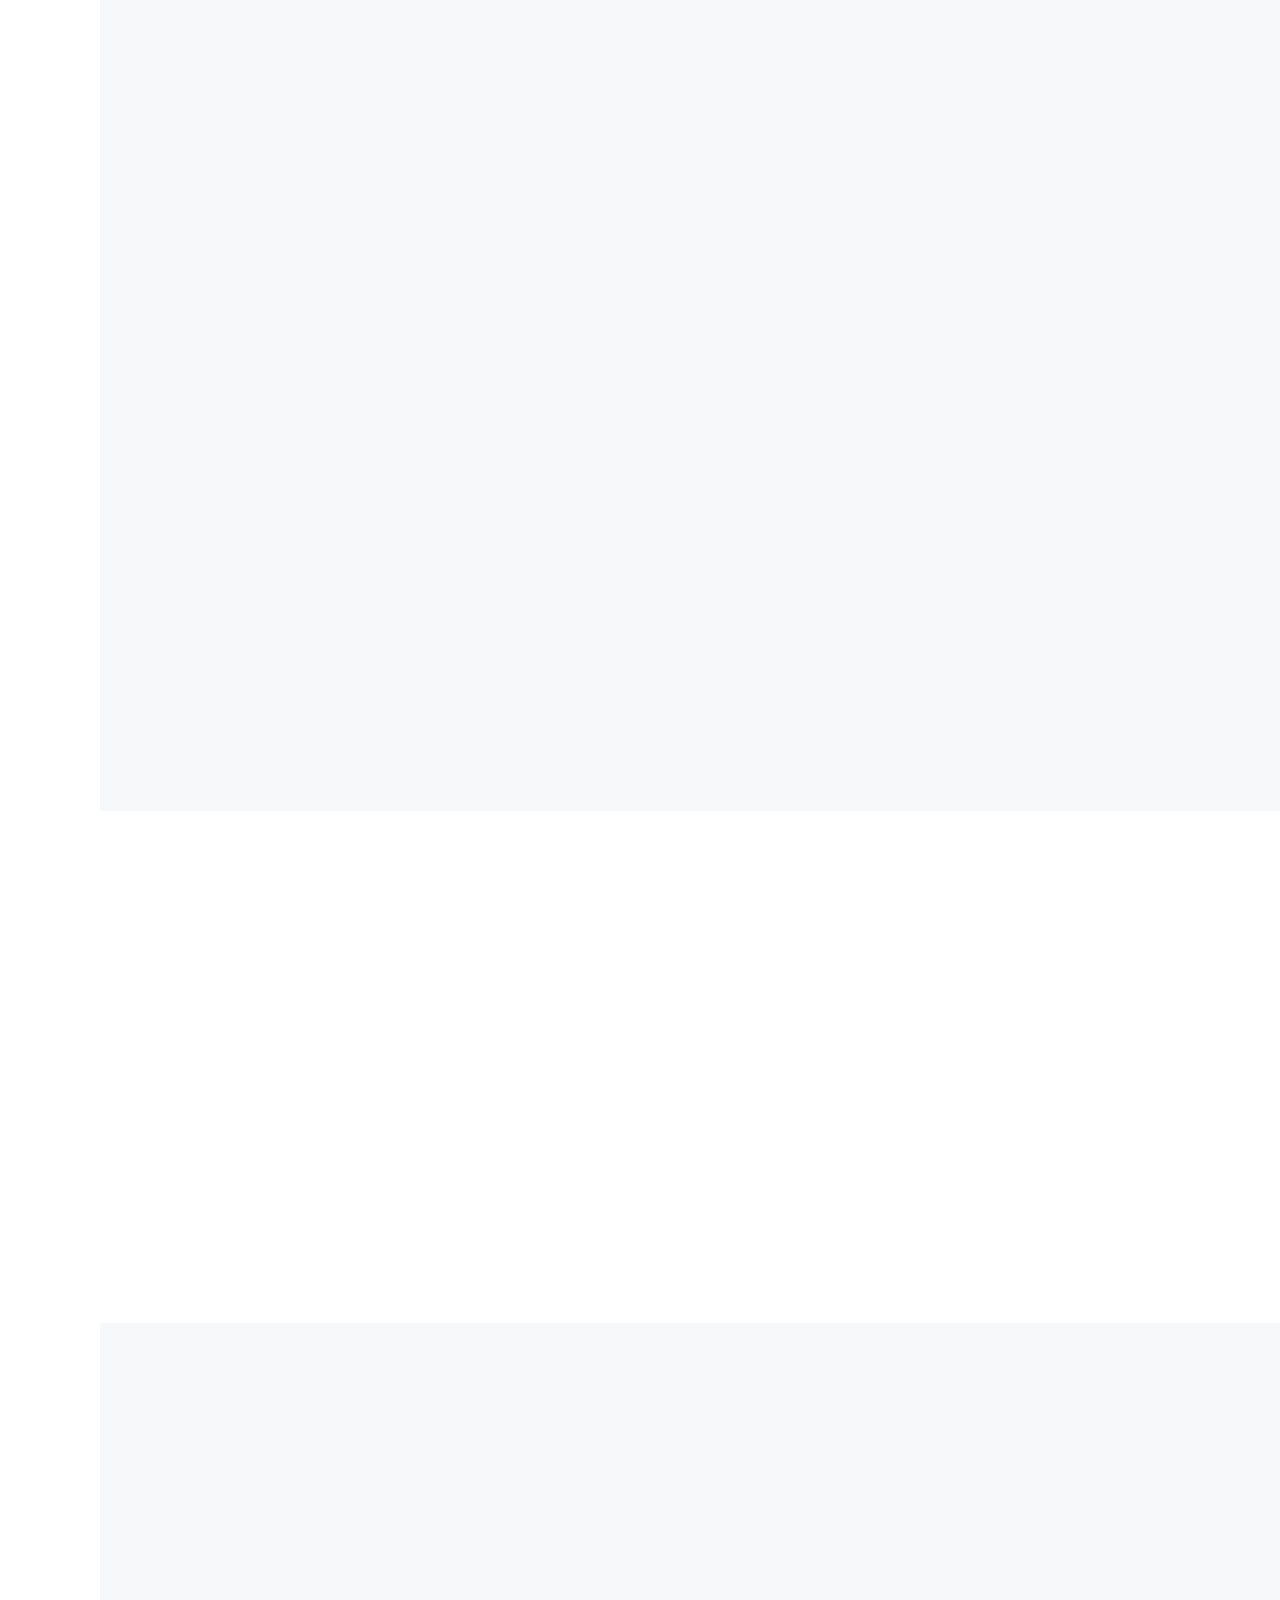
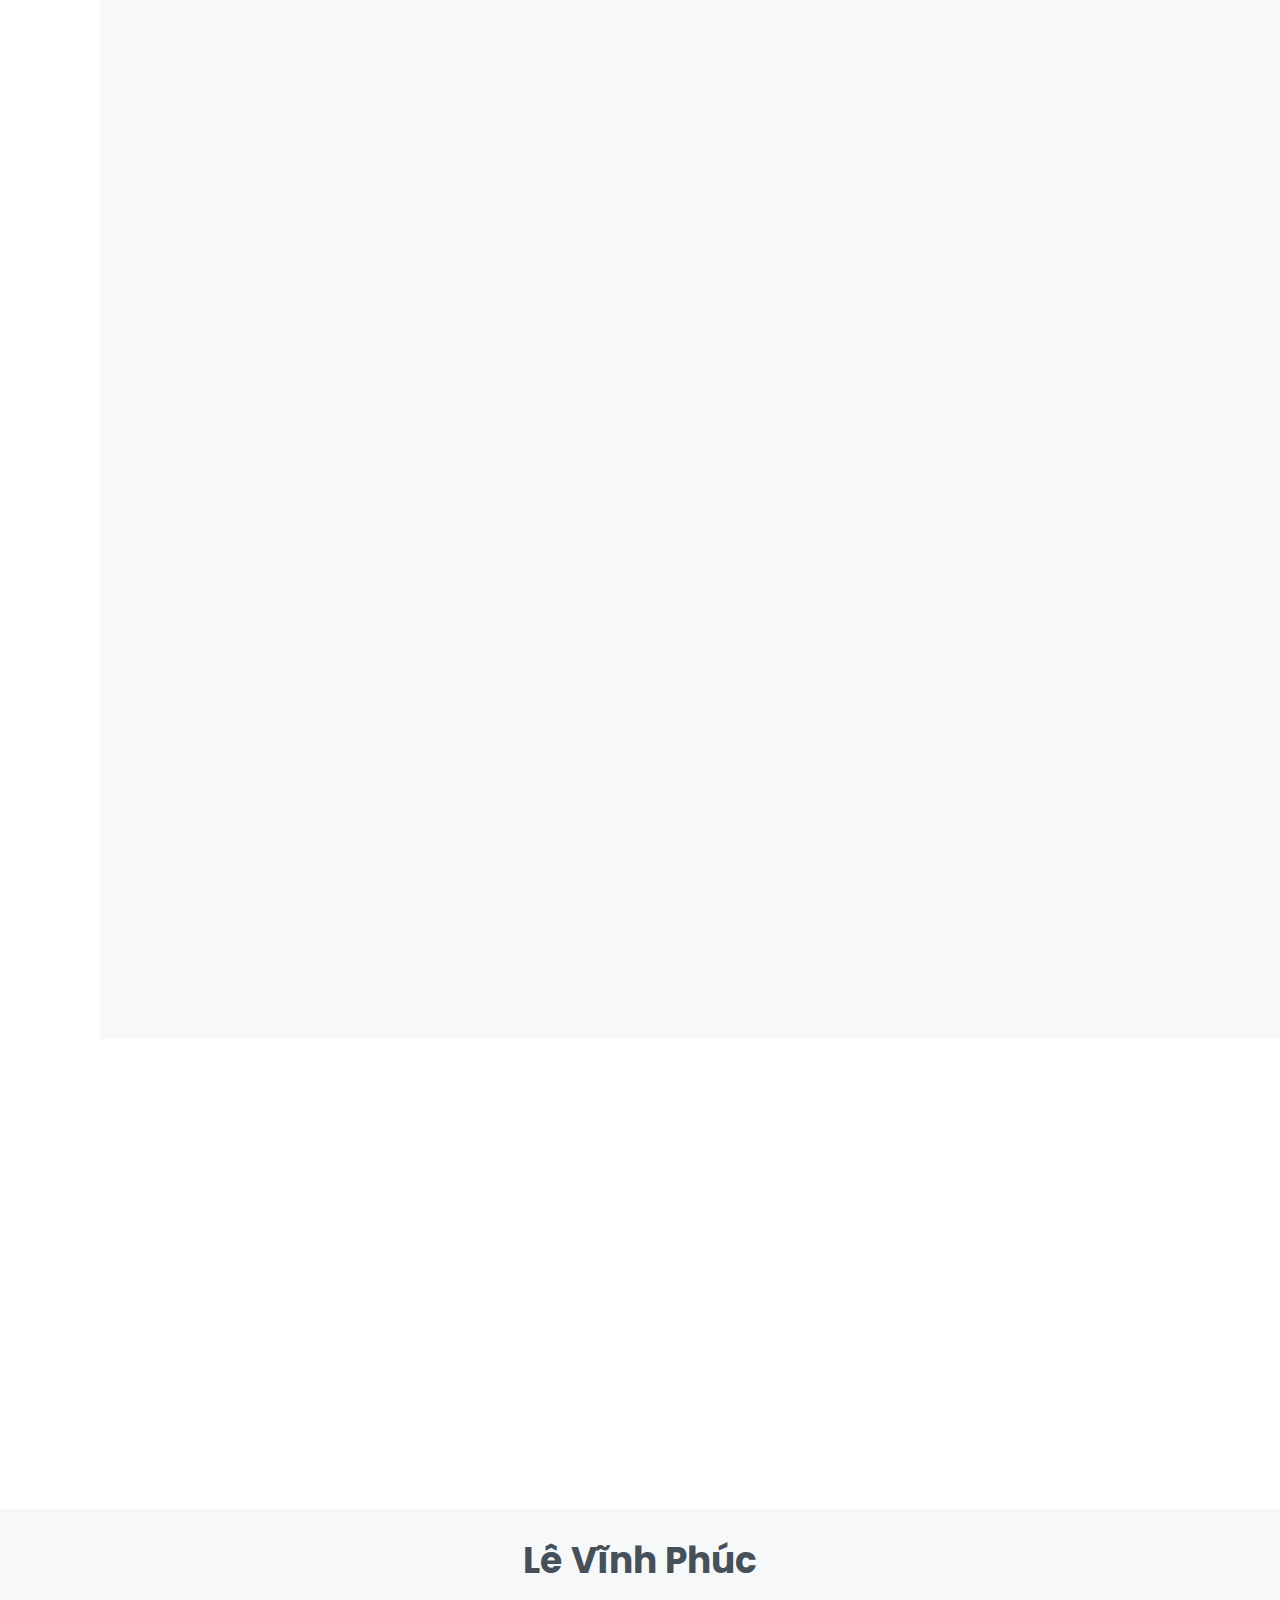
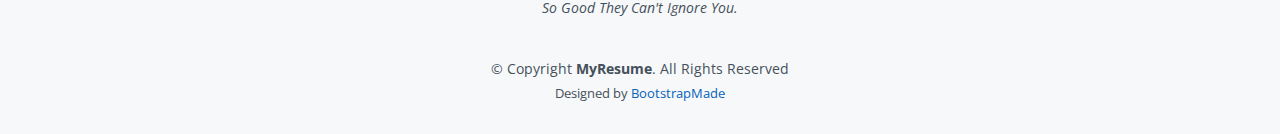
==== commit 7014105b: "Netlify deploy" ====
--- a/index.html
+++ b/index.html
@@ -107,7 +107,7 @@
             ><i class="bx bxl-facebook"></i
           ></a>
           <a
-            href="https://www.linkedin.com/in/v%C4%A9nh-ph%C3%BAc-l%C3%AA-87758b135/"
+            href="https://www.linkedin.com/in/phucle-95/"
             target="_blank"
             rel="noopener noreferrer"
             class="linkedin"
@@ -154,7 +154,8 @@
                     </li>
                     <li>
                       <i class="icofont-rounded-right"></i>
-                      <strong>Website:</strong> phuclv.surge.sh
+                      <strong>Website:</strong>
+                      <a href="https://phuclv.netlify.app">Phúc's Website</a>
                     </li>
                     <li>
                       <i class="icofont-rounded-right"></i>
@@ -204,15 +205,15 @@
         <div class="container" data-aos="fade-up">
           <div class="section-title">
             <h2>Resume</h2>
-            <p>
+            <!-- <p>
               Innovative, task-driven professional with 3 years experience in
               Engineering environments accross diverse industries. I was deep my
-              self in Front-End Web Development for nearly one year through self
+              self in Front-End Web Development for about one year through self
               studying and joining Bootcamp Fullstack Developer Course at
               Cybersoft Academy. By "always willing" attitude, I wish to join a
-              team that can help me better day by day to be a skilled Fullstack
-              Developer
-            </p>
+              team that can give me a chance to apply all my knowledge and
+              better day by day to be a skilled Fullstack Developer.
+            </p> -->
           </div>
 
           <div class="row">
@@ -220,19 +221,15 @@
               <h3 class="resume-title">Summary</h3>
               <div class="resume-item pb-0">
                 <h4>Lê Vĩnh Phúc</h4>
-                <!-- <p>
-                  <em
-                    >Innovative and deadline-driven Graphic Designer with 3+
-                    years of experience designing and developing user-centered
-                    digital/print marketing material from initial concept to
-                    final, polished deliverable.</em
-                  >
-                </p> -->
-                <ul>
-                  <li>14 St.1, Dist.7, Ho Chi Minh City, VN</li>
-                  <li>(+84) 975 085 625</li>
-                  <li>levinhphuc95@gmail.com</li>
-                </ul>
+                <p>
+                  I am an innovative, task-driven professional with three years
+                  of experience in Engineering environments in automation
+                  industries. I was deep in Web Development for about one year
+                  through self-studying and joining Bootcamp Fullstack Developer
+                  Course at Cybersoft Academy. By "always willing" attitude, I
+                  wish to join a team that allows me to apply all my knowledge
+                  and better day by day to be a skilled Fullstack Developer.
+                </p>
               </div>
 
               <h3 class="resume-title">Education</h3>
@@ -249,7 +246,7 @@
                 </p>
               </div>
               <div class="resume-item">
-                <h4>Bachelor of Electrical Engineering</h4>
+                <h4>Bachelor of Electrical & Electronics Engineering</h4>
                 <h5>2014 - 2018</h5>
                 <p>
                   <em
@@ -259,7 +256,7 @@
                 </p>
                 <p>
                   Major in Industrial Automation, I was learned about designing,
-                  setting up, programming for Industrial Automation System
+                  setting up, programming for Automation Systems.
                 </p>
               </div>
             </div>
@@ -276,7 +273,7 @@
                 </p>
                 <ul>
                   <li>
-                    Designing, making Technical Drawings, Programming the
+                    Designing, making Technical Drawings, programming the
                     Building Management System (DDC, Webserver) for
                     pharmaceutical factories, food and beverage factories,
                     commercial buildings
@@ -284,10 +281,6 @@
                   <li>
                     Developing the Auto Create Report tool and related tools for
                     Automation System using Python 3, SQL Server
-                  </li>
-                  <li>
-                    Supervising the assessment of all Quotations, Drawings in
-                    Building Automation field.
                   </li>
                   <li>
                     Research and recommend to Sales Director about new products,
@@ -305,8 +298,8 @@
                 <p><em>Asia Refrigeration Industry JSC, HCMC, VN</em></p>
                 <ul>
                   <li>
-                    Designing, making Technical Drawings, Programming the
-                    Automation System (PLC, SCADA) for industrial refrigeration
+                    Designing, making Technical Drawings, programming the
+                    Automation System for industrial refrigeration
                     system
                   </li>
                   <li>Onsite supervising installation work</li>
@@ -329,94 +322,48 @@
             <h2>Skills</h2>
             <p>
               This portfolio is built to give examples of my development skills
-              as Front-End Developer. i am confident that from this portfolio,
+              as Front-End Developer. I am confident that from this portfolio,
               you'll be assured of my skills in Front-End development, specially
               ReactJS.
             </p>
           </div>
 
           <div class="row skills-content">
-            <div class="col-lg-6">
-              <div class="progress">
-                <span class="skill">HTML <i class="val">100%</i></span>
-                <div class="progress-bar-wrap">
-                  <div
-                    class="progress-bar"
-                    role="progressbar"
-                    aria-valuenow="100"
-                    aria-valuemin="0"
-                    aria-valuemax="100"
-                  ></div>
-                </div>
-              </div>
-
-              <div class="progress">
-                <span class="skill">CSS <i class="val">90%</i></span>
-                <div class="progress-bar-wrap">
-                  <div
-                    class="progress-bar"
-                    role="progressbar"
-                    aria-valuenow="90"
-                    aria-valuemin="0"
-                    aria-valuemax="100"
-                  ></div>
-                </div>
-              </div>
-
-              <div class="progress">
-                <span class="skill">JavaScript <i class="val">75%</i></span>
-                <div class="progress-bar-wrap">
-                  <div
-                    class="progress-bar"
-                    role="progressbar"
-                    aria-valuenow="75"
-                    aria-valuemin="0"
-                    aria-valuemax="100"
-                  ></div>
-                </div>
-              </div>
-            </div>
-
-            <div class="col-lg-6">
-              <div class="progress">
-                <span class="skill">PHP <i class="val">80%</i></span>
-                <div class="progress-bar-wrap">
-                  <div
-                    class="progress-bar"
-                    role="progressbar"
-                    aria-valuenow="80"
-                    aria-valuemin="0"
-                    aria-valuemax="100"
-                  ></div>
-                </div>
-              </div>
-
-              <div class="progress">
-                <span class="skill">WordPress/CMS <i class="val">90%</i></span>
-                <div class="progress-bar-wrap">
-                  <div
-                    class="progress-bar"
-                    role="progressbar"
-                    aria-valuenow="90"
-                    aria-valuemin="0"
-                    aria-valuemax="100"
-                  ></div>
-                </div>
-              </div>
-
-              <div class="progress">
-                <span class="skill">Photoshop <i class="val">60%</i></span>
-                <div class="progress-bar-wrap">
-                  <div
-                    class="progress-bar"
-                    role="progressbar"
-                    aria-valuenow="60"
-                    aria-valuemin="0"
-                    aria-valuemax="100"
-                  ></div>
-                </div>
-              </div>
-            </div>
+            <div class="col-md-4">
+              <div class="resume-item">
+                <h4>Good At:</h4>
+                <ul>
+                  <li>HTML5, CSS3</li>
+                  <li>Javascript, ES6</li>
+                  <li>React JS, Redux, Redux-thunk</li>
+                  <li>UI libraries: Material-UI, React-Bootstrap, Styled-Component</li>
+                  <li>Bootstrap 4, SCSS</li>
+                </ul>
+              </div>
+            </div>
+
+            <div class="col-md-4">
+              <div class="resume-item">
+                <h4>Basic:</h4>
+                <ul>
+                  <li>Python 3</li>
+                  <li>Linux (Ubuntu based)</li>
+                  <li>Node.js</li>
+                  <li><a href="https://university.mongodb.com/course_completion/7064100f-69b9-499c-90cb-20db411c20e6?utm_source=copy&utm_medium=social&utm_campaign=university_social_sharing" target="_blank">MongoDB</a>, MySQL, SQL Server </li>
+                  <li>Photoshop</li>
+                </ul>
+              </div>
+            </div>
+
+            <div class="col-md-4">
+              <div class="resume-item">
+                <h4>Learning:</h4>
+                <ul>
+                  <li>Next JS</li>
+                  <li>GraphQL</li>
+                  <li>Angular JS</li>
+                </ul>
+              </div>
           </div>
         </div>
       </section>
@@ -853,12 +800,12 @@
           </div>
 
           <div class="row mt-1">
-            <div class="col-lg-4">
+            <div class="col-lg-6">
               <div class="info">
                 <div class="address">
                   <i class="icofont-google-map"></i>
                   <h4>Location:</h4>
-                  <p>14 St.1, Dist.7, Ho Chi Minh City, VN</p>
+                  <p>Dist.7, Ho Chi Minh City, VN</p>
                 </div>
 
                 <div class="email">
@@ -875,73 +822,25 @@
               </div>
             </div>
 
-            <div class="col-lg-8 mt-5 mt-lg-0">
-              <form
-                action="forms/contact.php"
-                method="post"
-                role="form"
-                class="php-email-form"
-              >
-                <div class="form-row">
-                  <div class="col-md-6 form-group">
-                    <input
-                      type="text"
-                      name="name"
-                      class="form-control"
-                      id="name"
-                      placeholder="Your Name"
-                      data-rule="minlen:4"
-                      data-msg="Please enter at least 4 chars"
-                    />
-                    <div class="validate"></div>
-                  </div>
-                  <div class="col-md-6 form-group">
-                    <input
-                      type="email"
-                      class="form-control"
-                      name="email"
-                      id="email"
-                      placeholder="Your Email"
-                      data-rule="email"
-                      data-msg="Please enter a valid email"
-                    />
-                    <div class="validate"></div>
-                  </div>
-                </div>
-                <div class="form-group">
-                  <input
-                    type="text"
-                    class="form-control"
-                    name="subject"
-                    id="subject"
-                    placeholder="Subject"
-                    data-rule="minlen:4"
-                    data-msg="Please enter at least 8 chars of subject"
-                  />
-                  <div class="validate"></div>
-                </div>
-                <div class="form-group">
-                  <textarea
-                    class="form-control"
-                    name="message"
-                    rows="5"
-                    data-rule="required"
-                    data-msg="Please write something for us"
-                    placeholder="Message"
-                  ></textarea>
-                  <div class="validate"></div>
-                </div>
-                <div class="mb-3">
-                  <div class="loading">Loading</div>
-                  <div class="error-message"></div>
-                  <div class="sent-message">
-                    Your message has been sent. Thank you!
-                  </div>
-                </div>
-                <div class="text-center">
-                  <button type="submit">Send Message</button>
-                </div>
-              </form>
+            <div class="col-lg-6 mt-5 mt-lg-0">
+              <div class="info">
+                <div class="address">
+                  <i class="icofont-linkedin"></i>
+                  <h4>Linked In:</h4>
+                  <p>linkedin.com/in/phucle-95</p>
+                </div>
+                <div class="email">
+                  <i class="icofont-telegram"></i>
+                  <h4>Telegram:</h4>
+                  <p>(+84) 975 085 625</p>
+                </div>
+
+                <div class="phone">
+                  <i class="icofont-technorati"></i>
+                  <h4>Zalo:</h4>
+                  <p>(+84) 975 085 625</p>
+                </div>
+              </div>
             </div>
           </div>
         </div>
--- a/assets/css/style.css
+++ b/assets/css/style.css
@@ -474,30 +474,54 @@
   background: none;
 }
 
-.skills .progress .skill {
-  padding: 10px 0;
-  margin: 0 0 6px 0;
+.skills .resume-item {
+  padding: 0 0 20px 20px;
+  margin-top: -2px;
+  border-left: 2px solid #0563bb;
+  position: relative;
+}
+
+.skills .resume-item h4 {
+  line-height: 18px;
+  font-size: 18px;
+  font-weight: 600;
   text-transform: uppercase;
-  display: block;
+  font-family: "Poppins", sans-serif;
+  color: #0563bb;
+  margin-bottom: 10px;
+}
+
+.skills .resume-item h5 {
+  font-size: 16px;
+  background: #f7f8f9;
+  padding: 5px 15px;
+  display: inline-block;
   font-weight: 600;
-  font-family: "Poppins", sans-serif;
-  color: #45505b;
-}
-
-.skills .progress .skill .val {
-  float: right;
-  font-style: normal;
-}
-
-.skills .progress-bar-wrap {
-  background: #f2f3f5;
-}
-
-.skills .progress-bar {
-  width: 1px;
-  height: 10px;
-  transition: 0.9s;
-  background-color: #0563bb;
+  margin-bottom: 10px;
+}
+
+.skills .resume-item ul {
+  padding-left: 20px;
+}
+
+.skills .resume-item ul li {
+  padding-bottom: 10px;
+}
+
+.skills .resume-item:last-child {
+  padding-bottom: 0;
+}
+
+.skills .resume-item::before {
+  content: "";
+  position: absolute;
+  width: 16px;
+  height: 16px;
+  border-radius: 50px;
+  left: -9px;
+  top: 0;
+  background: #fff;
+  border: 2px solid #0563bb;
 }
 
 /*--------------------------------------------------------------
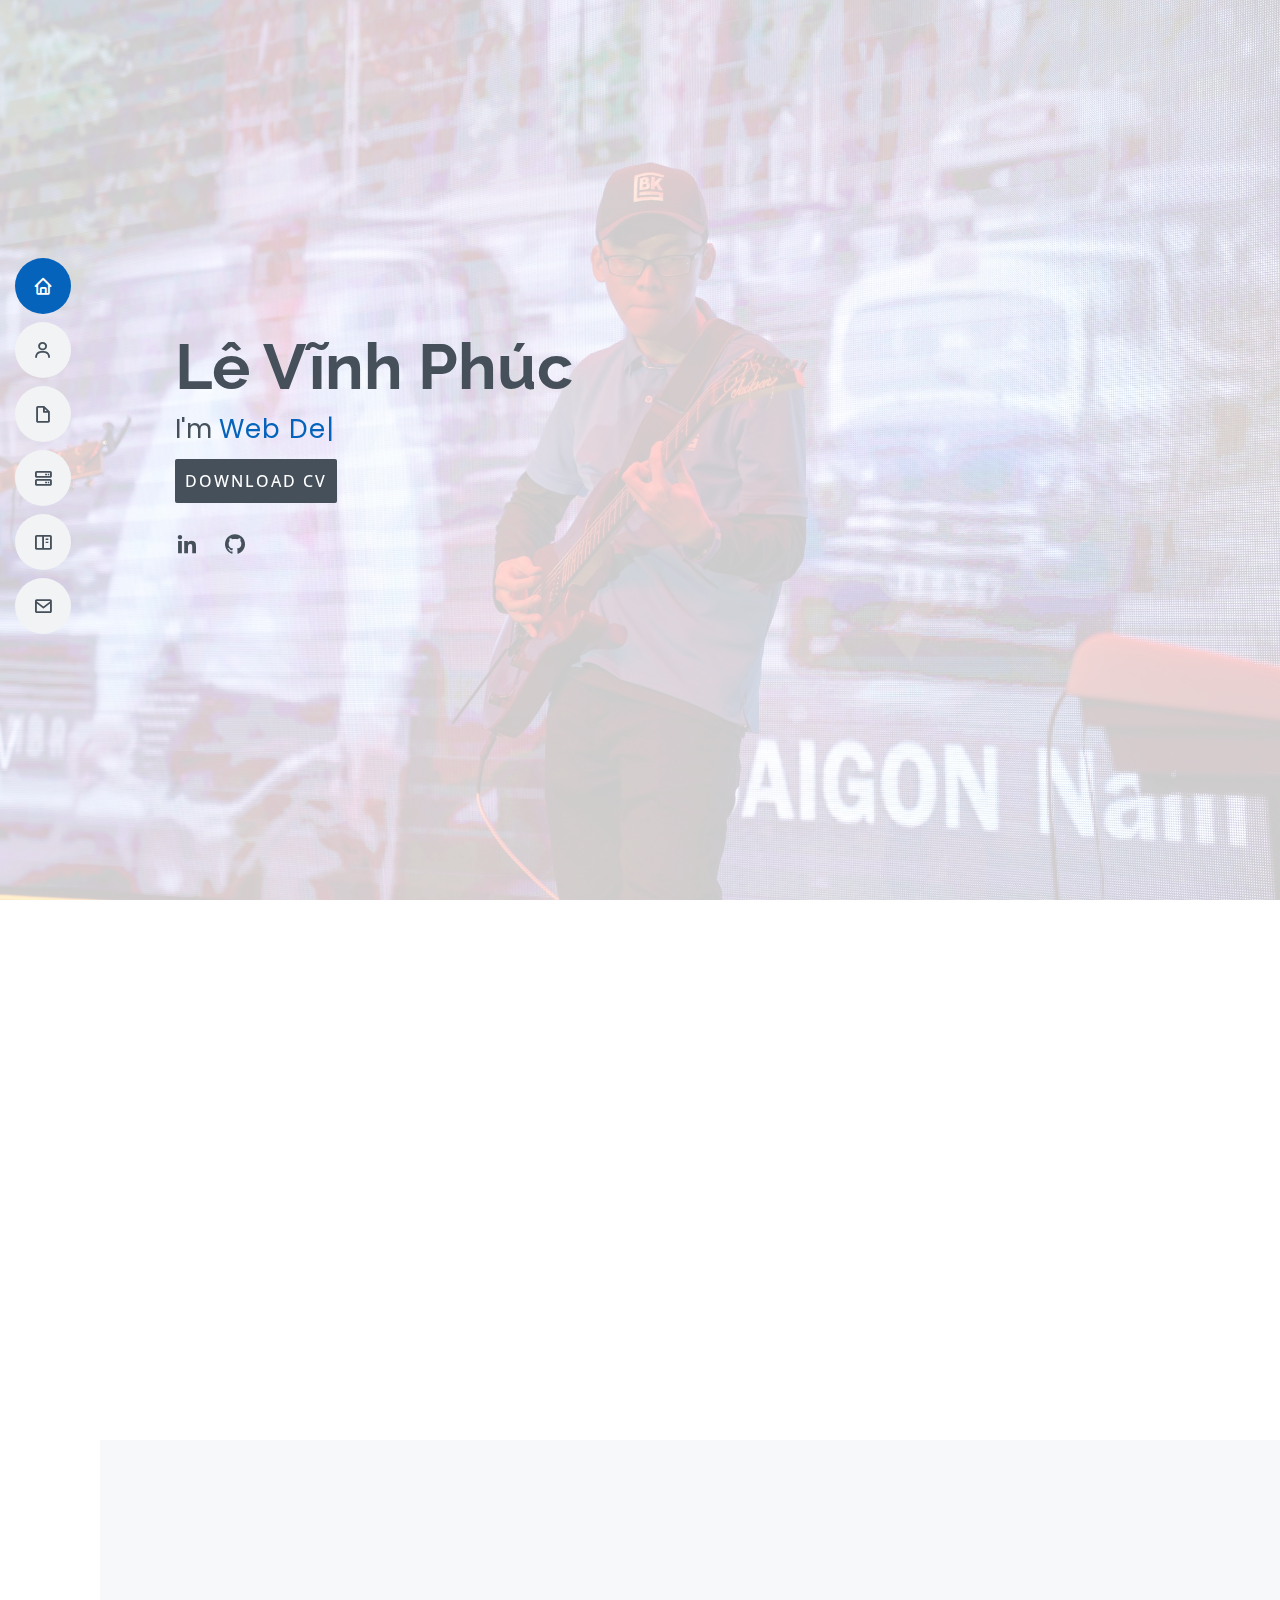
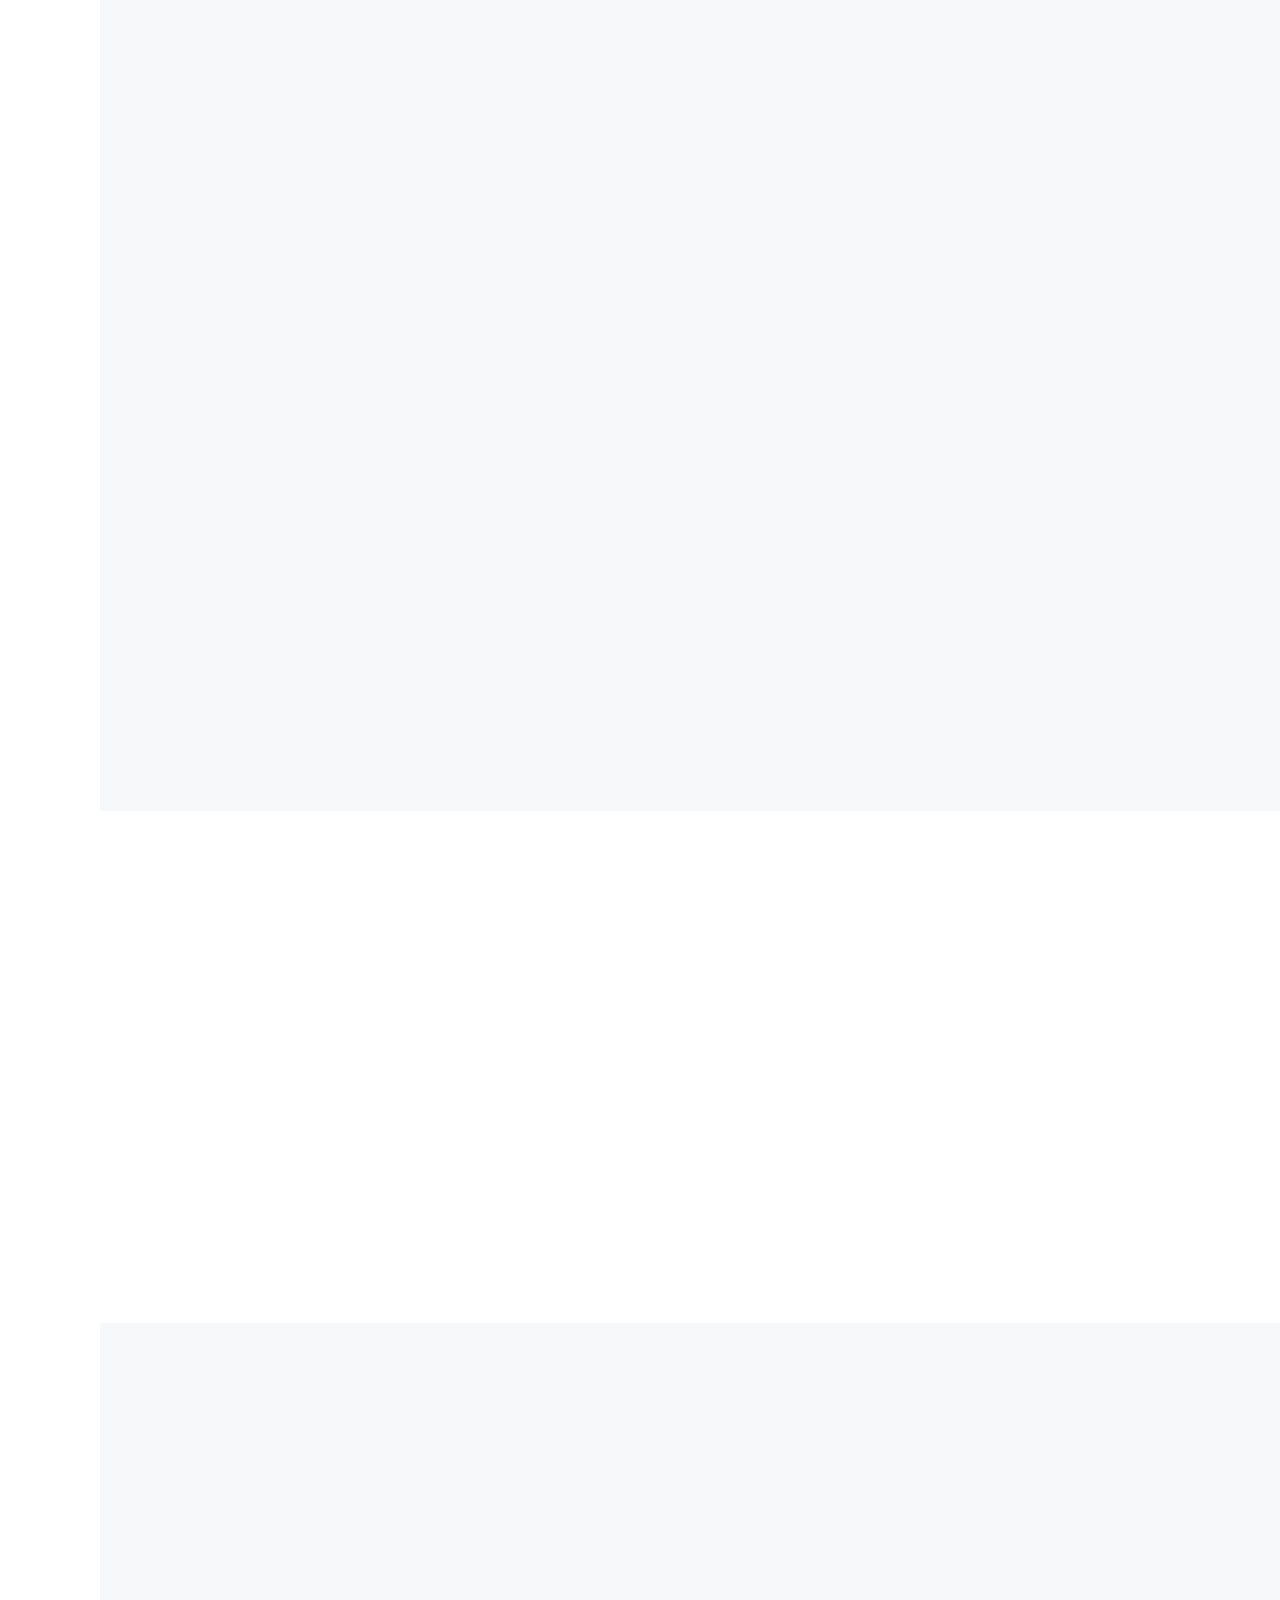
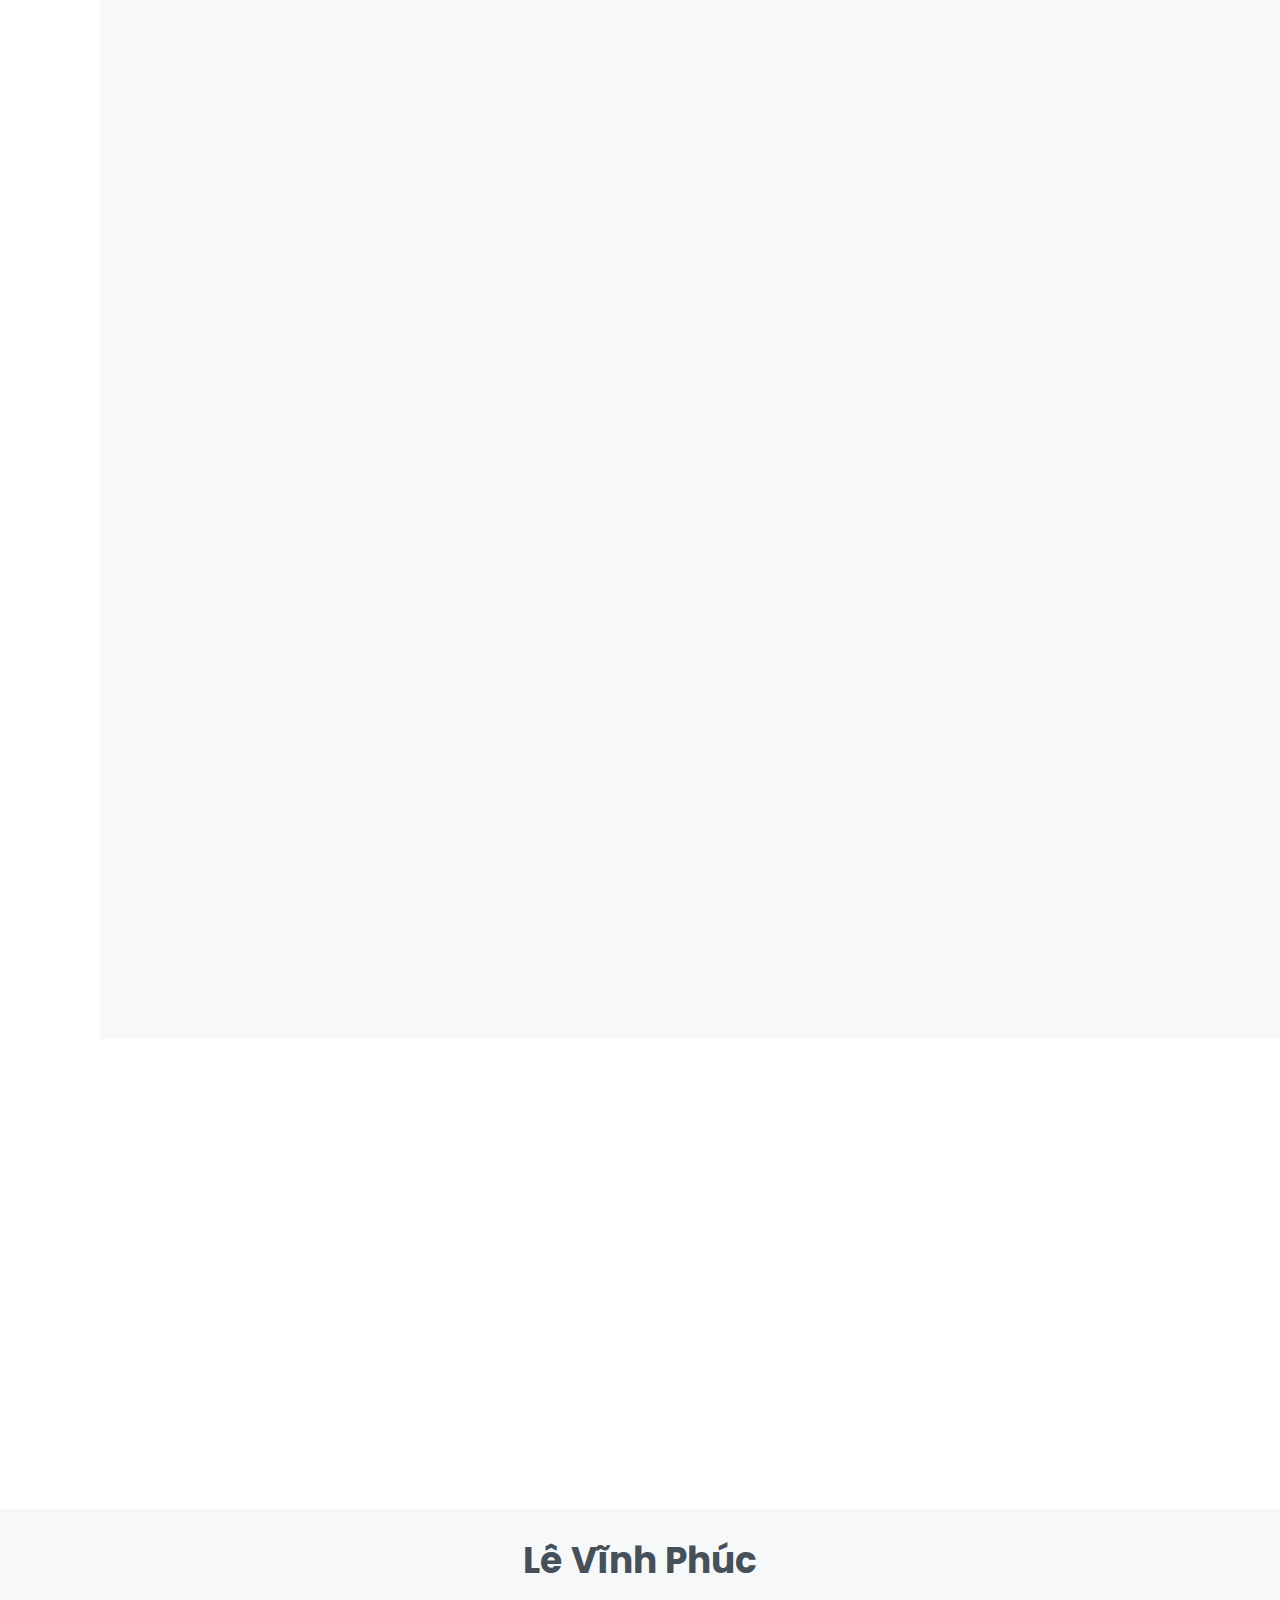
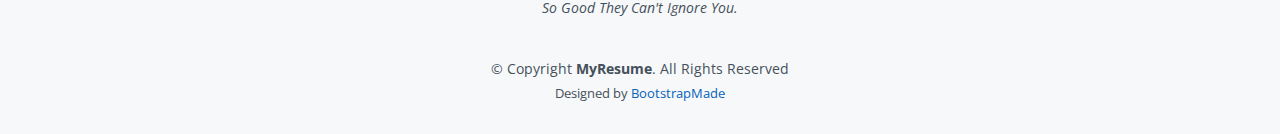
==== commit 31aa9792: "Netlify Deploy" ====
--- a/index.html
+++ b/index.html
@@ -97,15 +97,8 @@
             data-typed-items="Web Developer, Electrical Engineer"
           ></span>
         </p>
-        <a class="download_button" href="#">Download CV</a>
+        <a class="download_button" href="./assets/download/CV_LeVinhPhuc.pdf" download>Download CV</a>
         <div class="social-links">
-          <a
-            href="https://www.facebook.com/petrucci.le"
-            target="_blank"
-            rel="noopener noreferrer"
-            class="facebook"
-            ><i class="bx bxl-facebook"></i
-          ></a>
           <a
             href="https://www.linkedin.com/in/phucle-95/"
             target="_blank"
@@ -320,12 +313,14 @@
         <div class="container" data-aos="fade-up">
           <div class="section-title">
             <h2>Skills</h2>
-            <p>
+            <br/>
+            <br/>
+            <!-- <p>
               This portfolio is built to give examples of my development skills
               as Front-End Developer. I am confident that from this portfolio,
               you'll be assured of my skills in Front-End development, specially
               ReactJS.
-            </p>
+            </p> -->
           </div>
 
           <div class="row skills-content">
--- a/assets/css/style.css
+++ b/assets/css/style.css
@@ -748,6 +748,10 @@
   right: 15px;
 }
 
+#portfolio_function {
+  margin-left: 1rem;
+}
+
 /*--------------------------------------------------------------
 # Services
 --------------------------------------------------------------*/
